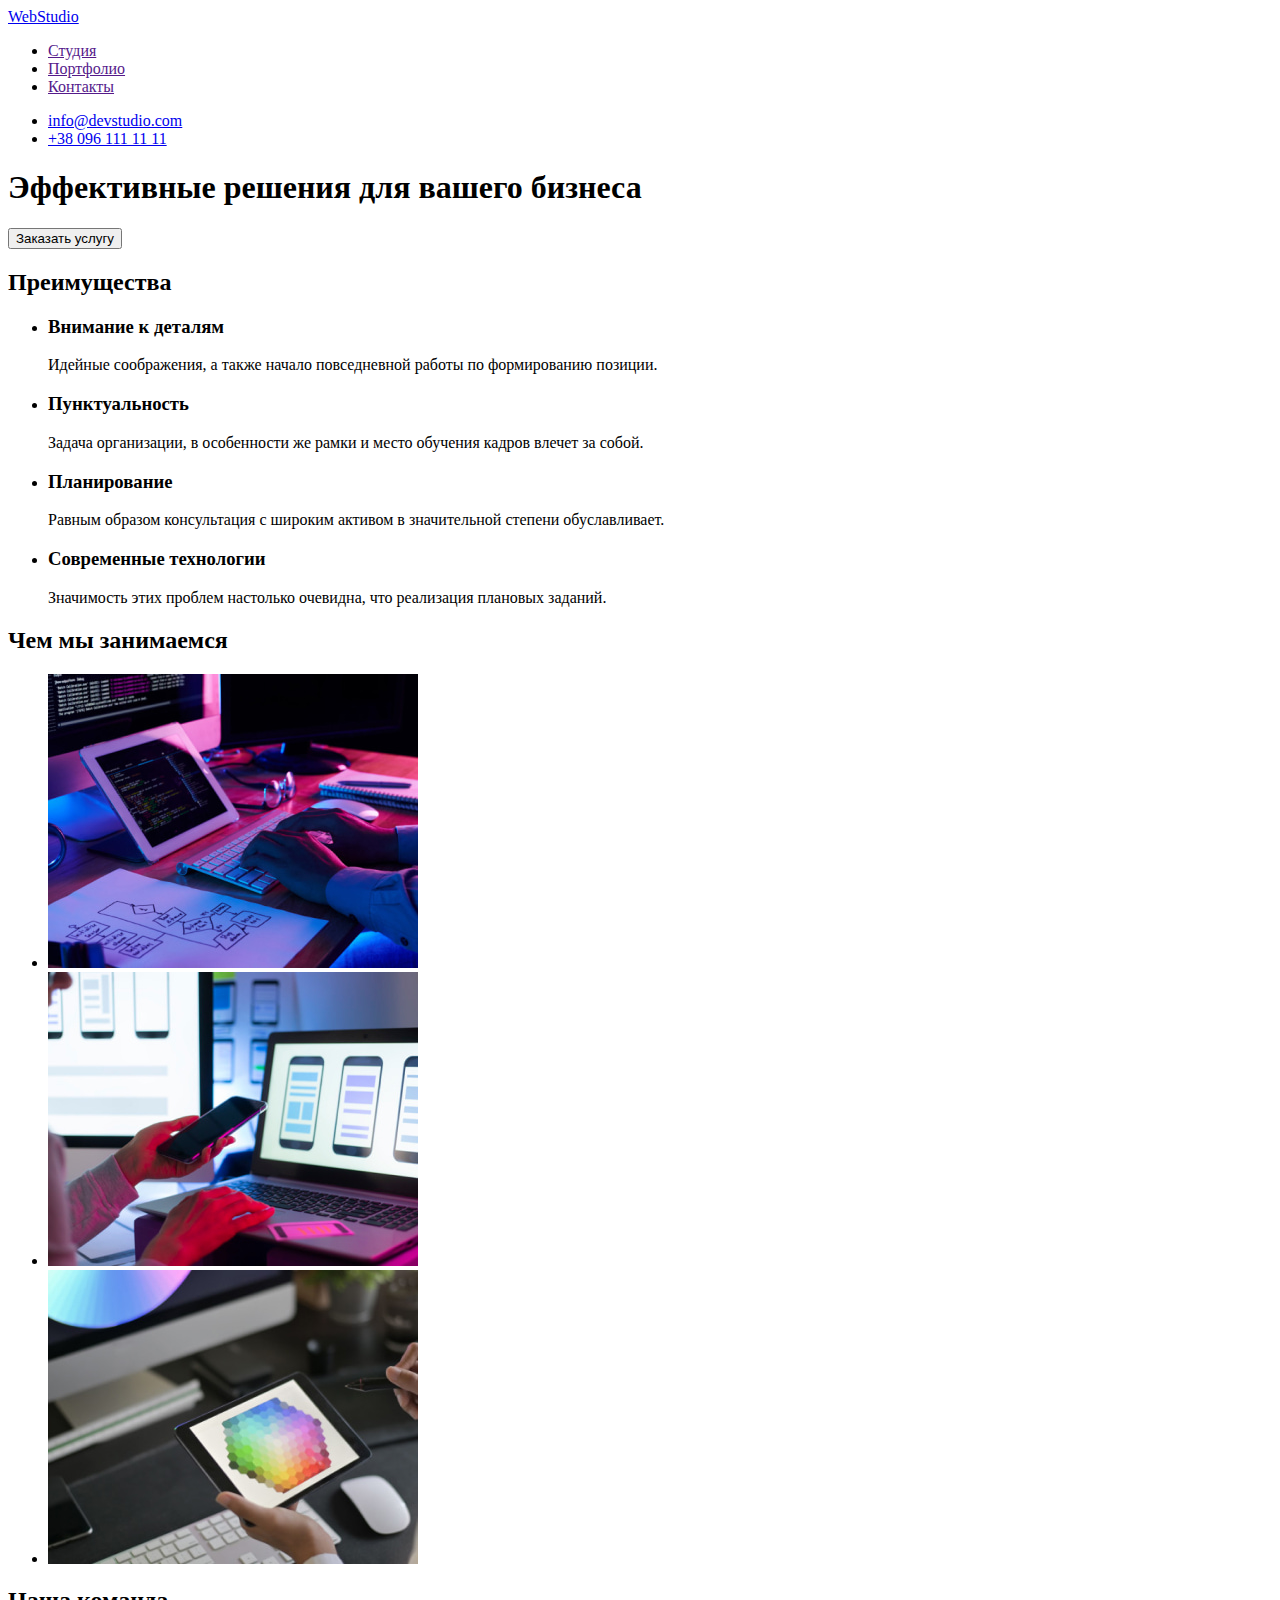
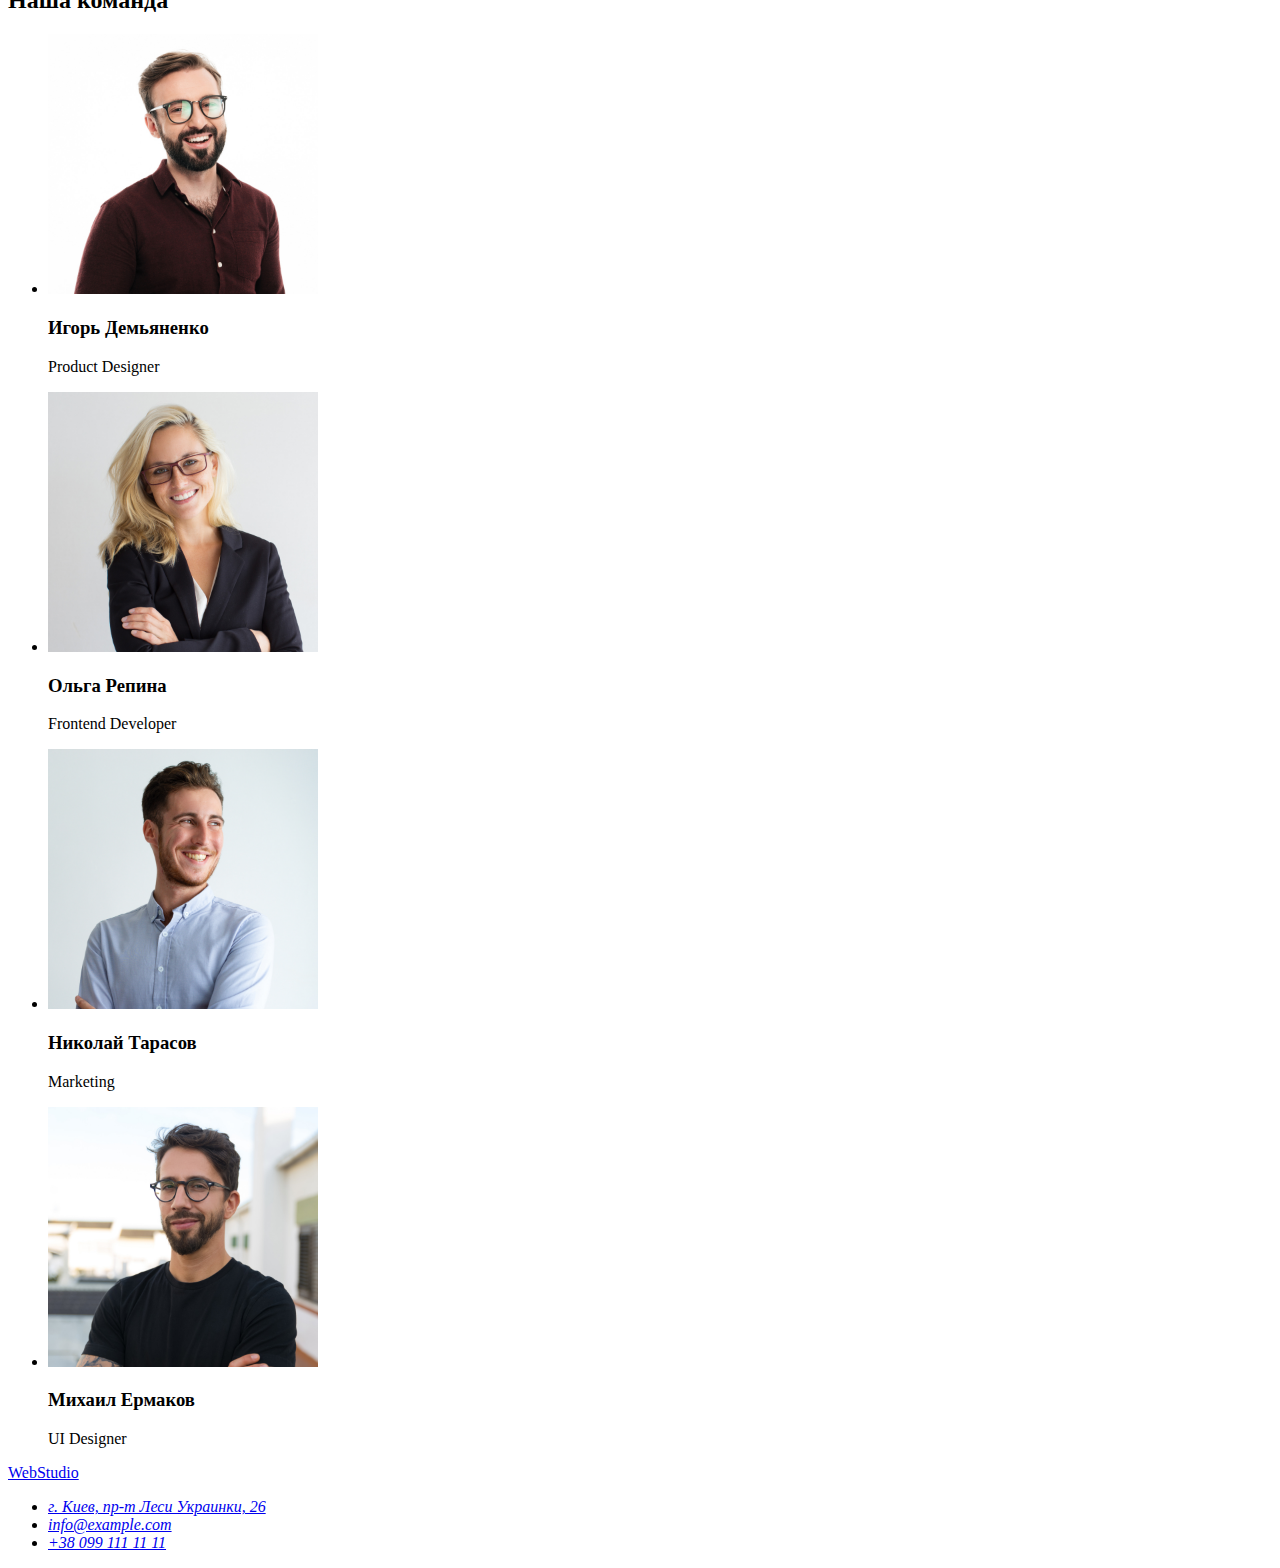
==== index.html @ a703dfe4 "Add empty css file" ====
<!DOCTYPE html>
<html lang="ru">
  <head>
    <meta charset="UTF-8" />
    <meta http-equiv="X-UA-Compatible" content="IE=edge" />
    <meta name="viewport" content="width=device-width, initial-scale=1.0" />
    <title>WebStudio</title>
    <link rel="stylesheet" href="./css/slyles.css" />
  </head>
  <body>
    <!-- Шапка сайта-->
    <header>
      <a lang="en" href="./index.html">WebStudio</a>
      <nav>
        <ul>
          <li><a href="">Студия</a></li>
          <li><a href="">Портфолио</a></li>
          <li><a href="">Контакты</a></li>
        </ul>
      </nav>
      <ul>
        <li>
          <a lang="en" href="mailto:info@devstudio.com">info@devstudio.com</a>
        </li>
        <li><a href="tel:+380961111111">+38 096 111 11 11</a></li>
      </ul>
    </header>

    <!--Основной контент-->
    <main>
      <!--Заголовок-->
      <section>
        <h1>Эффективные решения для вашего бизнеса</h1>
        <button type="button">Заказать услугу</button>
      </section>

      <!--Преимущества-->
      <section>
        <h2>Преимущества</h2>
        <ul>
          <li>
            <h3>Внимание к деталям</h3>
            <p>
              Идейные соображения, а также начало повседневной работы по
              формированию позиции.
            </p>
          </li>
          <li>
            <h3>Пунктуальность</h3>
            <p>
              Задача организации, в особенности же рамки и место обучения кадров
              влечет за собой.
            </p>
          </li>
          <li>
            <h3>Планирование</h3>
            <p>
              Равным образом консультация с широким активом в значительной
              степени обуславливает.
            </p>
          </li>
          <li>
            <h3>Современные технологии</h3>
            <p>
              Значимость этих проблем настолько очевидна, что реализация
              плановых заданий.
            </p>
          </li>
        </ul>
      </section>

      <!--Чем мы занимаемся-->
      <section>
        <h2>Чем мы занимаемся</h2>
        <ul>
          <li>
            <img
              src="./images/what-we-do/what-we-do-1.jpg"
              alt="Работа со структурой сайта/приложения"
              width="370"
              height="294"
            />
          </li>
          <li>
            <img
              src="./images/what-we-do/what-we-do-2.jpg"
              alt="Работа с дизайном сайта/приложения"
              width="370"
              height="294"
            />
          </li>
          <li>
            <img
              src="./images/what-we-do/what-we-do-3.jpg"
              alt="Работа с графикой"
              width="370"
              height="294"
            />
          </li>
        </ul>
      </section>

      <!--Наша команда-->
      <section>
        <h2>Наша команда</h2>
        <ul>
          <li>
            <img
              src="./images/team/1-ihor.jpg"
              alt="Игорь Демьяненко"
              width="270"
              height="260"
            />
            <h3>Игорь Демьяненко</h3>
            <p>Product Designer</p>
          </li>
          <li>
            <img
              src="./images/team/2-olga.jpg"
              alt="Ольга Репина"
              width="270"
              height="260"
            />
            <h3>Ольга Репина</h3>
            <p>Frontend Developer</p>
          </li>
          <li>
            <img
              src="./images/team/3-nikolay.jpg"
              alt="Николай Тарасов"
              width="270"
              height="260"
            />
            <h3>Николай Тарасов</h3>
            <p>Marketing</p>
          </li>
          <li>
            <img
              src="./images/team/4-mihail.jpg"
              alt="Михаил Ермаков"
              width="270"
              height="260"
            />
            <h3>Михаил Ермаков</h3>
            <p>UI Designer</p>
          </li>
        </ul>
      </section>
    </main>

    <!--Нижняя часть сайта-->
    <footer>
      <a lang="en" href="./index.html">WebStudio</a>
      <address>
        <ul>
          <li>
            <a href="https://goo.gl/maps/jKXVgSbBTKe5Grf27" target="_blank"
              >г. Киев, пр-т Леси Украинки, 26</a
            >
          </li>
          <li>
            <a lang="en" href="mailto:info@example.com">info@example.com</a>
          </li>
          <li><a href="tel:+380991111111">+38 099 111 11 11</a></li>
        </ul>
      </address>
    </footer>
  </body>
</html>
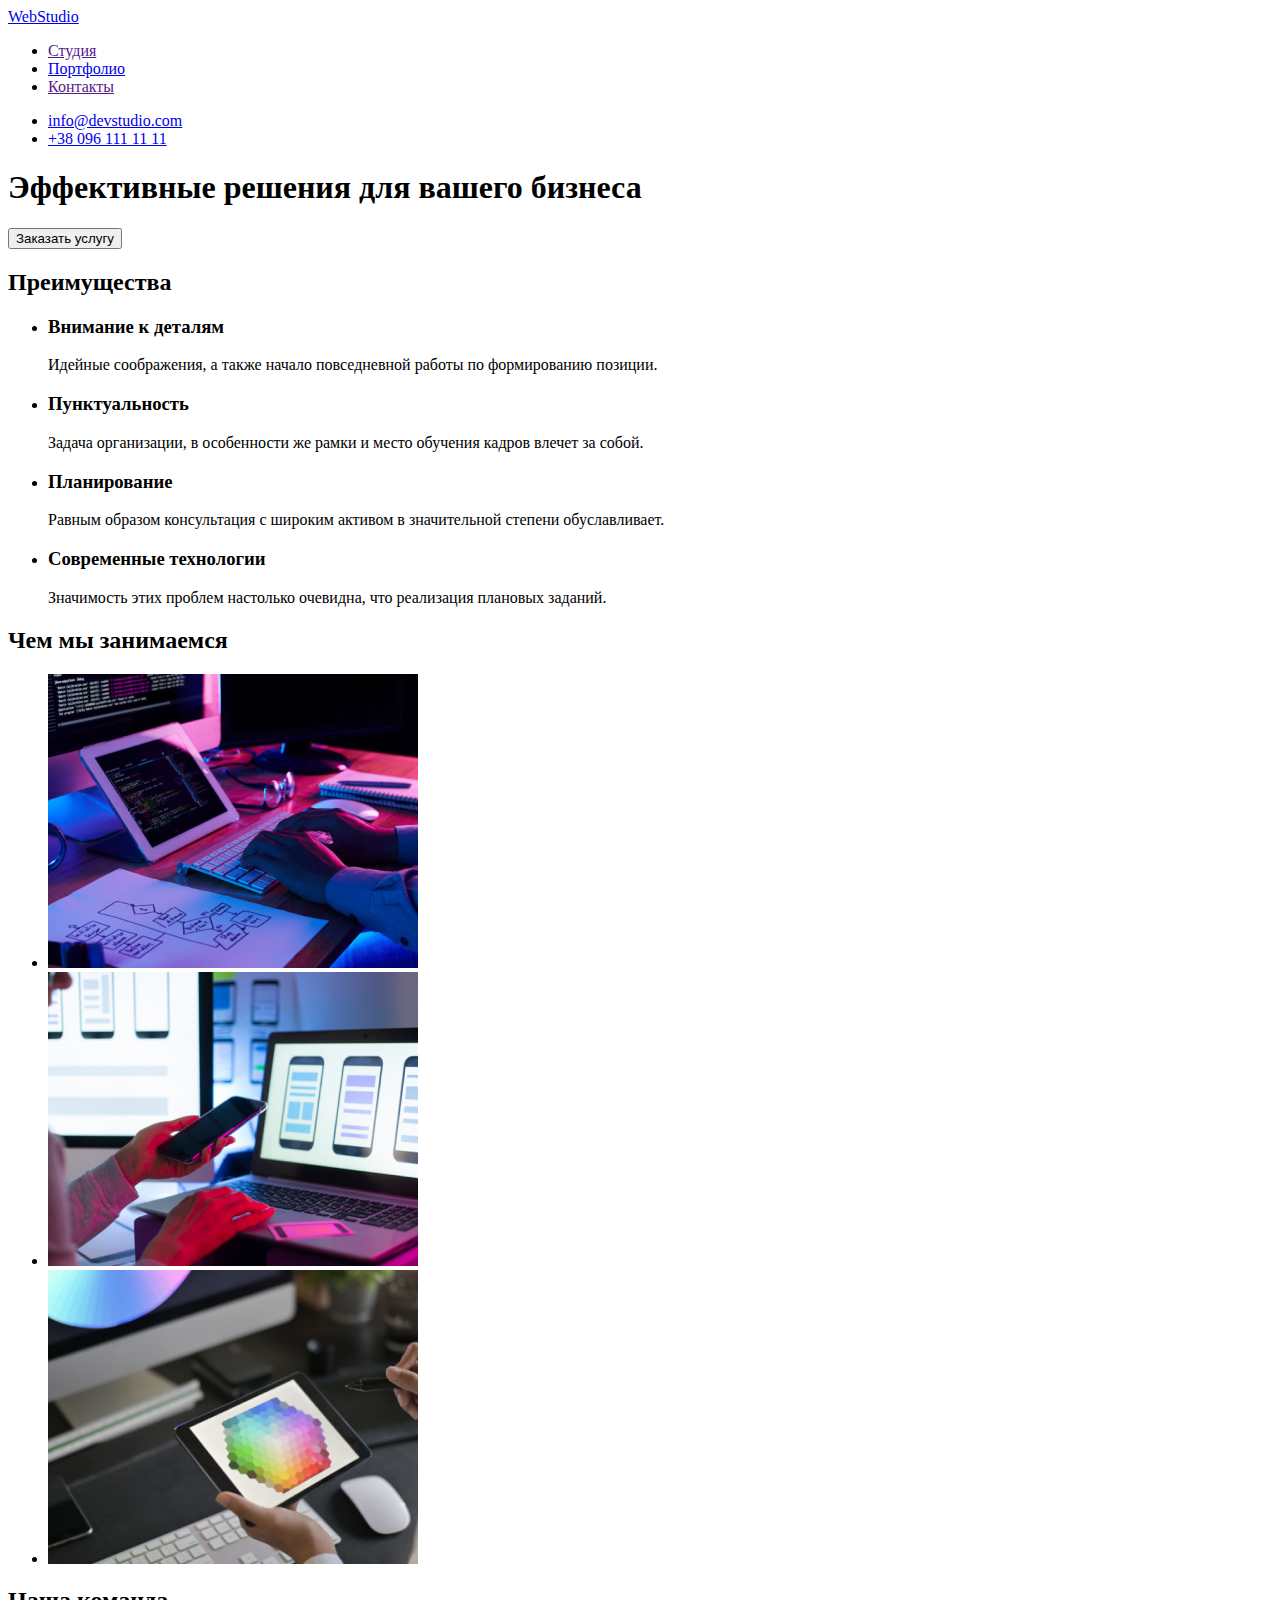
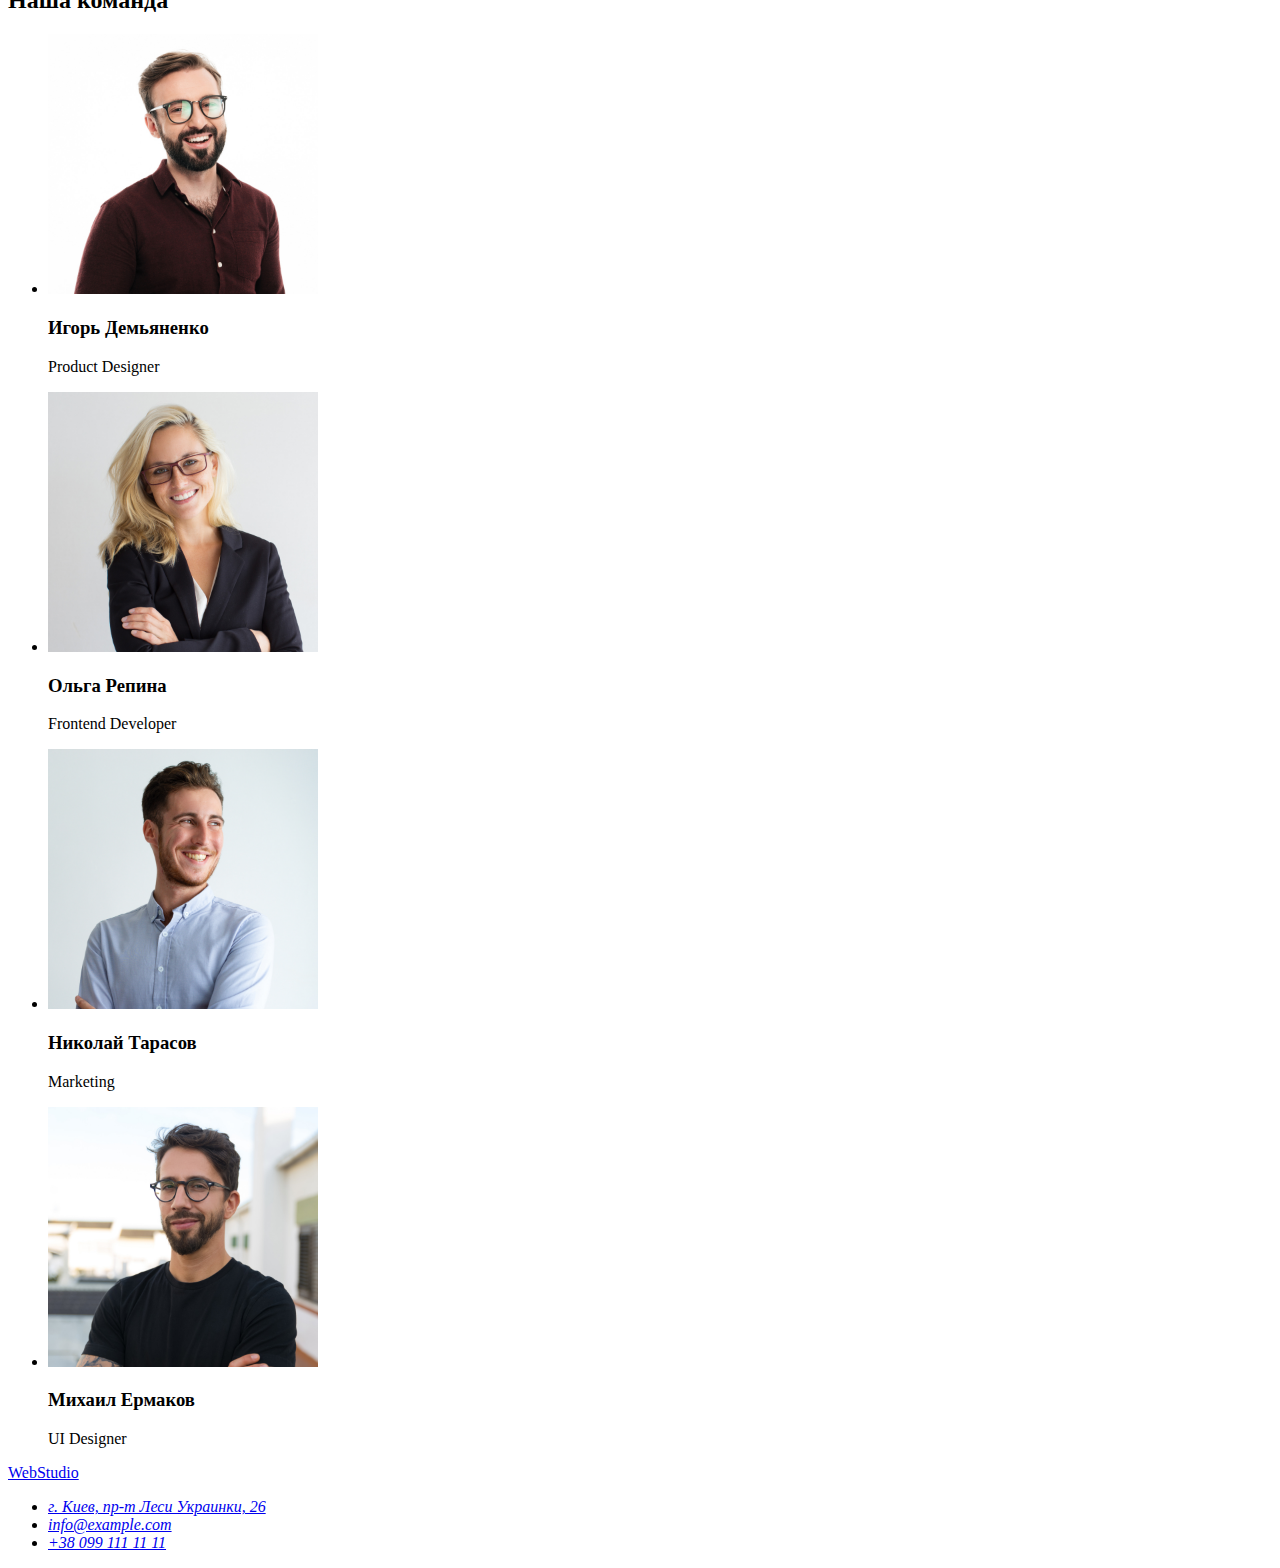
==== commit 15962cdf: "Add content for portfolio" ====
--- a/index.html
+++ b/index.html
@@ -14,7 +14,7 @@
       <nav>
         <ul>
           <li><a href="">Студия</a></li>
-          <li><a href="">Портфолио</a></li>
+          <li><a href="./portfolio.html">Портфолио</a></li>
           <li><a href="">Контакты</a></li>
         </ul>
       </nav>
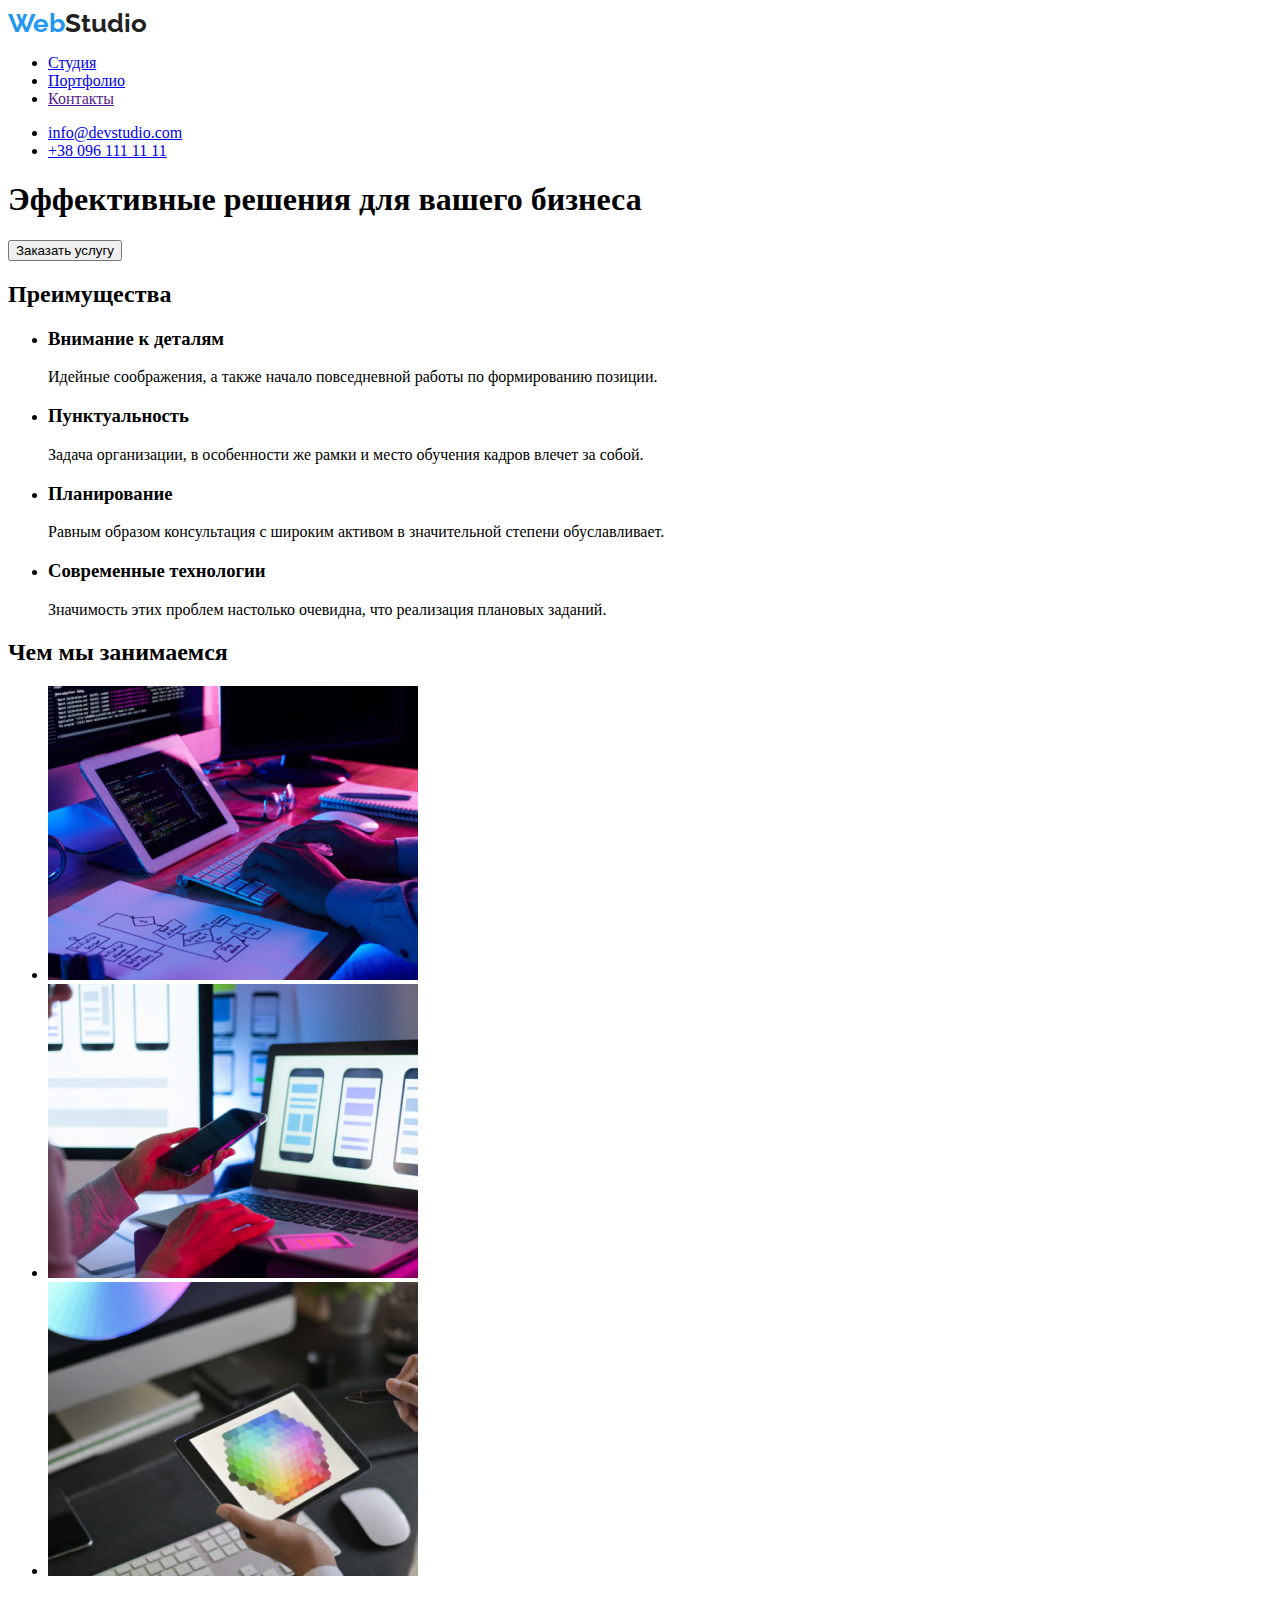
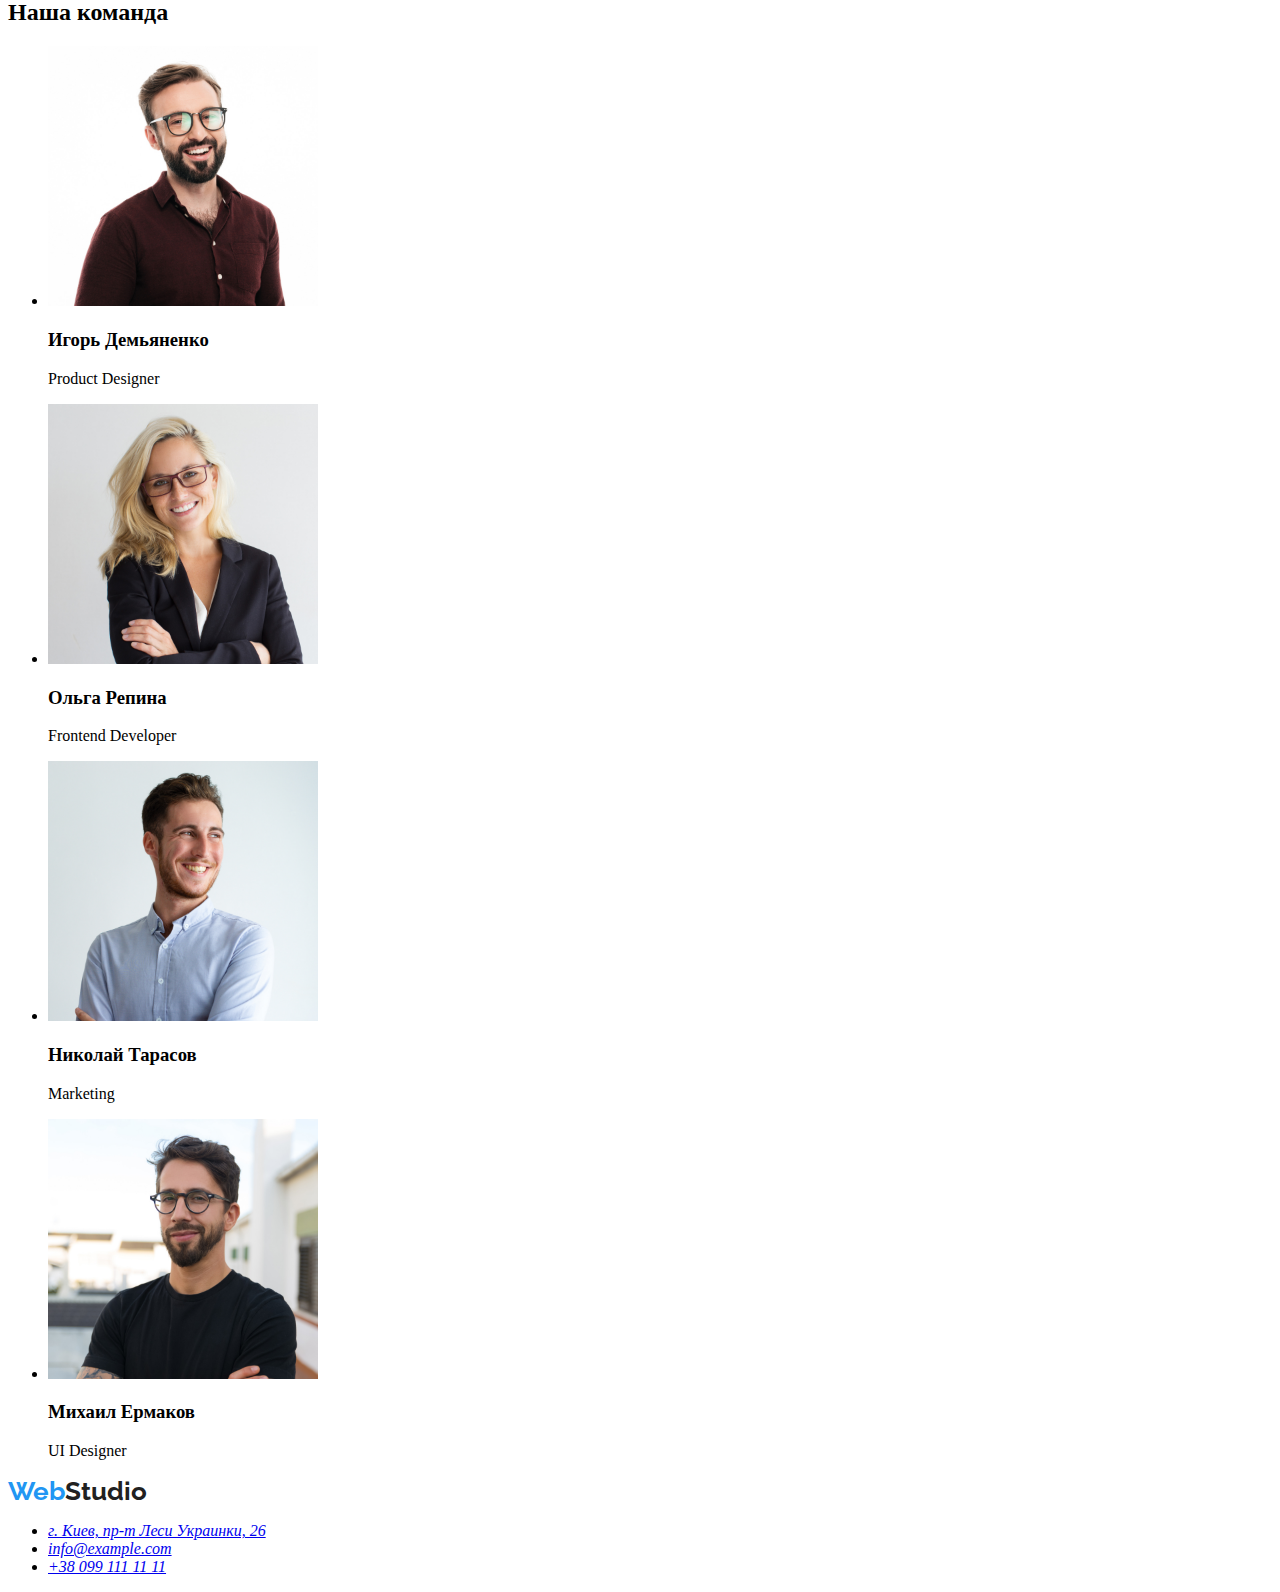
==== commit fe795d26: "Add classes to header and footer" ====
--- a/index.html
+++ b/index.html
@@ -5,33 +5,43 @@
     <meta http-equiv="X-UA-Compatible" content="IE=edge" />
     <meta name="viewport" content="width=device-width, initial-scale=1.0" />
     <title>WebStudio</title>
+    <link
+      href="https://fonts.googleapis.com/css2?family=Raleway:wght@700&family=Roboto:wght@400;500;700;900&display=swap"
+      rel="stylesheet"
+    />
     <link rel="stylesheet" href="./css/slyles.css" />
   </head>
-  <body>
+  <body class="body">
     <!-- Шапка сайта-->
     <header>
-      <a lang="en" href="./index.html">WebStudio</a>
+      <a class="logo" lang="en" href="./index.html"
+        ><span class="accent">Web</span>Studio</a
+      >
       <nav>
-        <ul>
-          <li><a href="">Студия</a></li>
-          <li><a href="./portfolio.html">Портфолио</a></li>
-          <li><a href="">Контакты</a></li>
+        <ul class="site-nav">
+          <li><a class="link-nav" href="./index.html">Студия</a></li>
+          <li><a class="link-nav" href="./portfolio.html">Портфолио</a></li>
+          <li><a class="link-nav" href="">Контакты</a></li>
         </ul>
       </nav>
       <ul>
         <li>
-          <a lang="en" href="mailto:info@devstudio.com">info@devstudio.com</a>
+          <a class="link-mail" lang="en" href="mailto:info@devstudio.com"
+            >info@devstudio.com</a
+          >
         </li>
-        <li><a href="tel:+380961111111">+38 096 111 11 11</a></li>
+        <li>
+          <a class="link-tel" href="tel:+380961111111">+38 096 111 11 11</a>
+        </li>
       </ul>
     </header>
 
     <!--Основной контент-->
     <main>
       <!--Заголовок-->
-      <section>
-        <h1>Эффективные решения для вашего бизнеса</h1>
-        <button type="button">Заказать услугу</button>
+      <section class="section-hero">
+        <h1 class="title-hero">Эффективные решения для вашего бизнеса</h1>
+        <button class="button-hero" type="button">Заказать услугу</button>
       </section>
 
       <!--Преимущества-->
@@ -150,18 +160,27 @@
 
     <!--Нижняя часть сайта-->
     <footer>
-      <a lang="en" href="./index.html">WebStudio</a>
+      <a class="logo" lang="en" href="./index.html"
+        ><span class="accent">Web</span>Studio</a
+      >
       <address>
         <ul>
           <li>
-            <a href="https://goo.gl/maps/jKXVgSbBTKe5Grf27" target="_blank"
+            <a
+              class="link-address"
+              href="https://goo.gl/maps/jKXVgSbBTKe5Grf27"
+              target="_blank"
               >г. Киев, пр-т Леси Украинки, 26</a
             >
           </li>
           <li>
-            <a lang="en" href="mailto:info@example.com">info@example.com</a>
+            <a class="link-mail" lang="en" href="mailto:info@example.com"
+              >info@example.com</a
+            >
           </li>
-          <li><a href="tel:+380991111111">+38 099 111 11 11</a></li>
+          <li>
+            <a class="link-tel" href="tel:+380991111111">+38 099 111 11 11</a>
+          </li>
         </ul>
       </address>
     </footer>
--- a/css/slyles.css
+++ b/css/slyles.css
@@ -0,0 +1,12 @@
+/* Header */
+.logo {
+  text-decoration: none;
+  font-family: Raleway;
+  font-style: normal;
+  font-weight: bold;
+  font-size: 26px;
+  color: #212121;
+}
+.logo .accent {
+  color: #2196f3;
+}
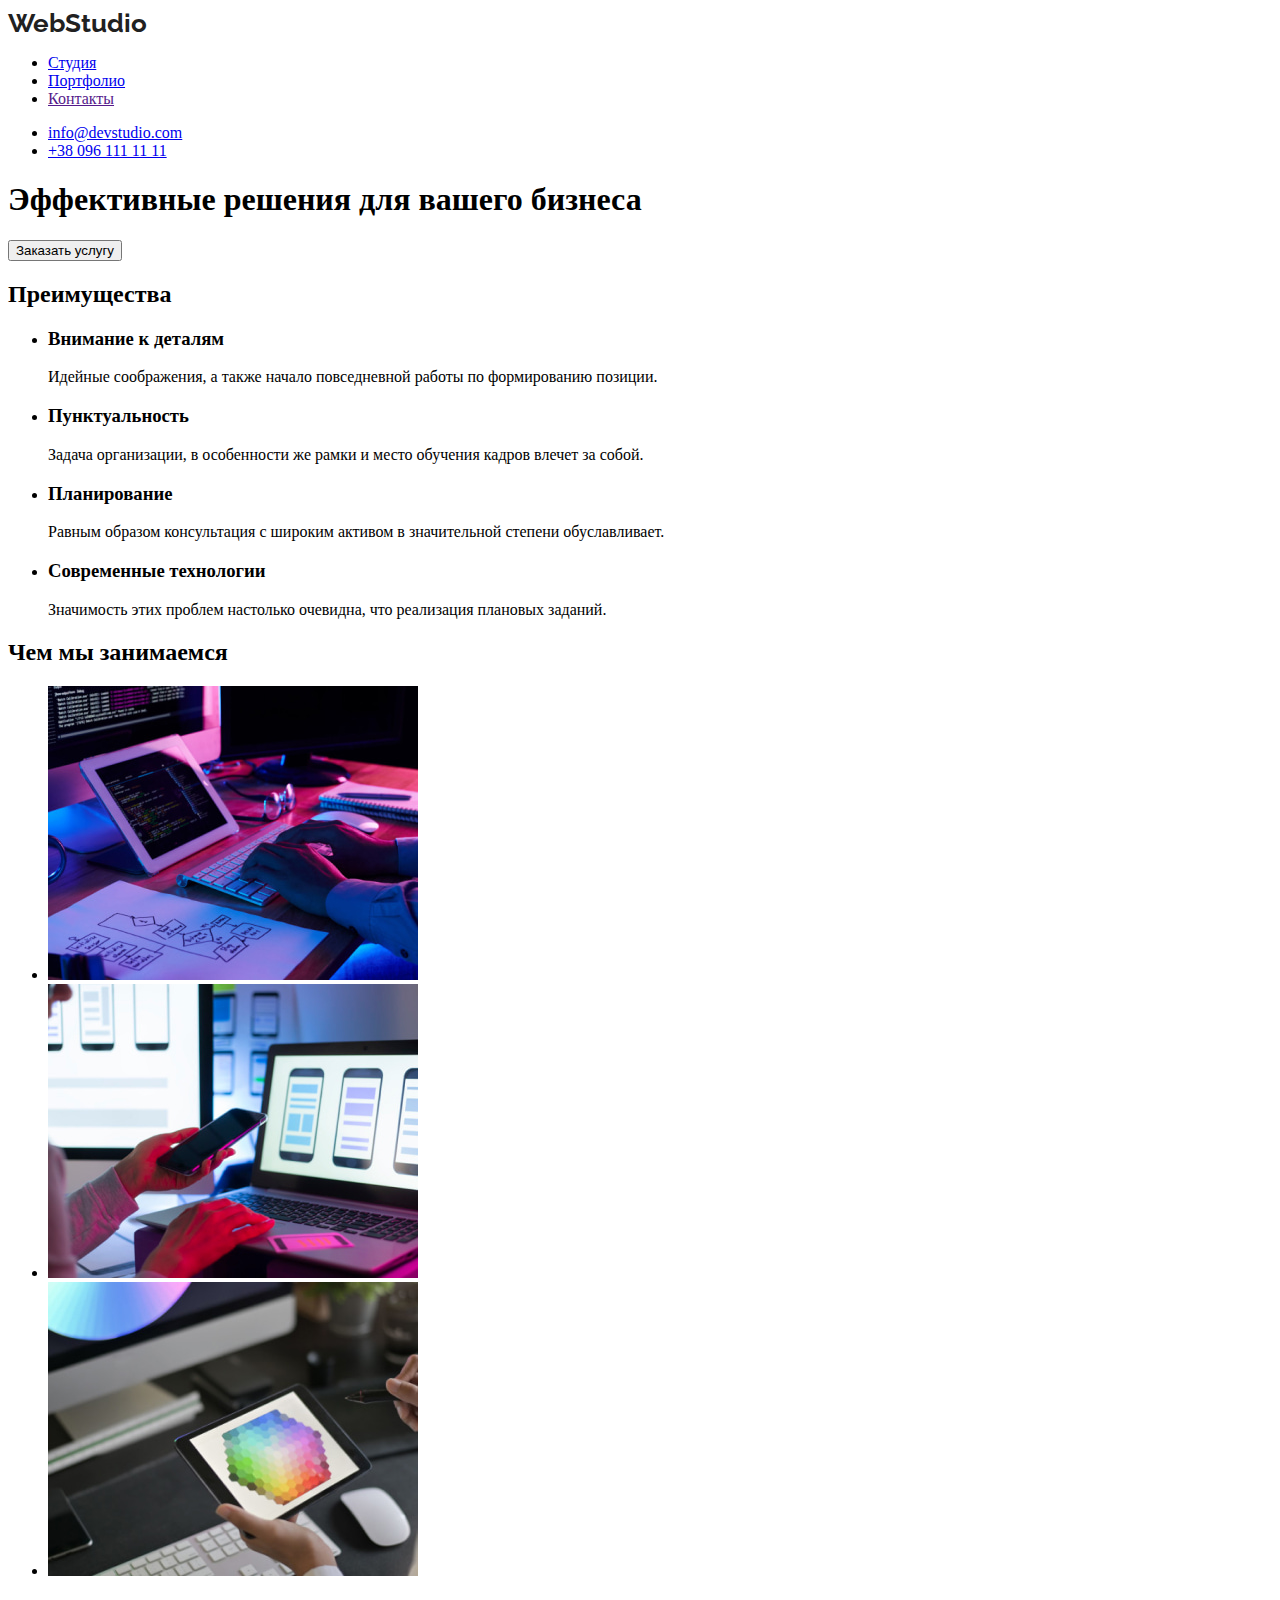
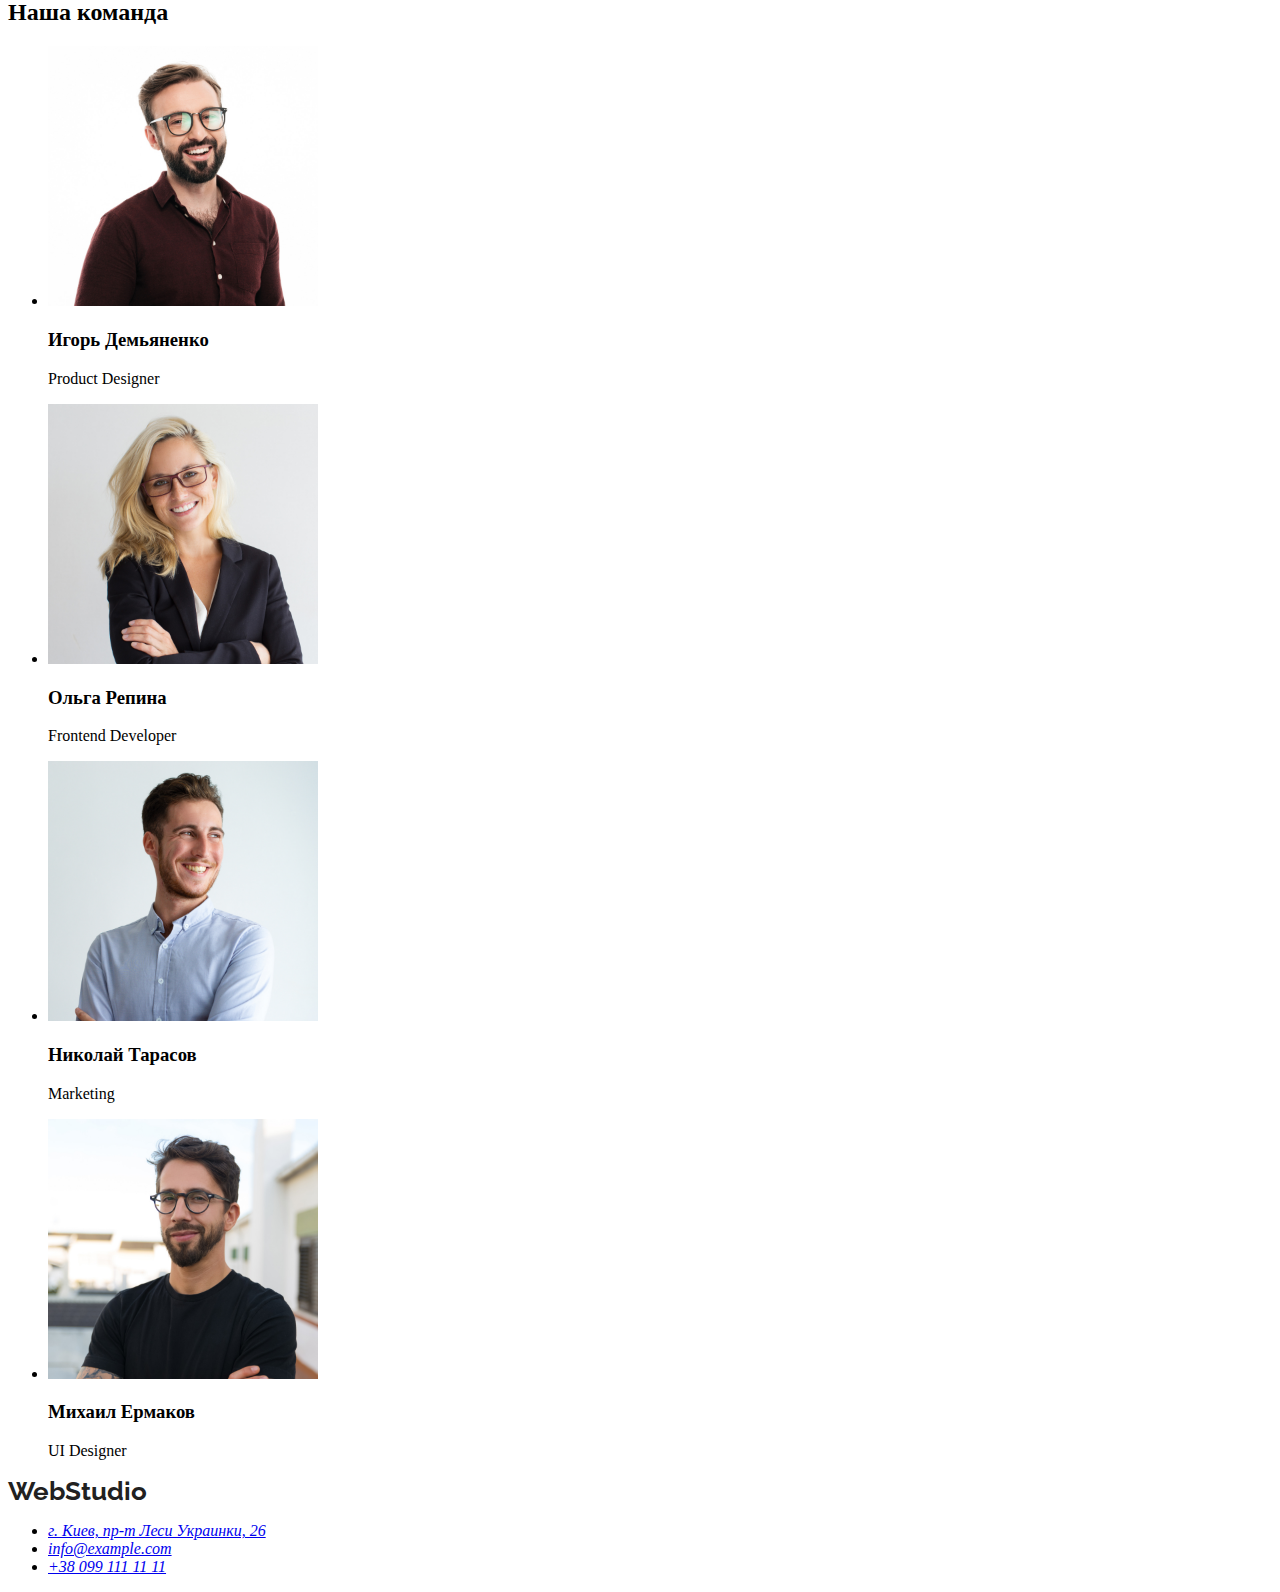
==== commit 223323a4: "Added classes to index.html" ====
--- a/index.html
+++ b/index.html
@@ -5,33 +5,35 @@
     <meta http-equiv="X-UA-Compatible" content="IE=edge" />
     <meta name="viewport" content="width=device-width, initial-scale=1.0" />
     <title>WebStudio</title>
+    <link rel="preconnect" href="https://fonts.googleapis.com" />
+    <link rel="preconnect" href="https://fonts.gstatic.com" crossorigin />
     <link
       href="https://fonts.googleapis.com/css2?family=Raleway:wght@700&family=Roboto:wght@400;500;700;900&display=swap"
       rel="stylesheet"
     />
     <link rel="stylesheet" href="./css/slyles.css" />
   </head>
-  <body class="body">
+  <body>
     <!-- Шапка сайта-->
-    <header>
+    <header class="header">
       <a class="logo" lang="en" href="./index.html"
-        ><span class="accent">Web</span>Studio</a
+        ><span class="logo-accent">Web</span>Studio</a
       >
-      <nav>
-        <ul class="site-nav">
-          <li><a class="link-nav" href="./index.html">Студия</a></li>
-          <li><a class="link-nav" href="./portfolio.html">Портфолио</a></li>
-          <li><a class="link-nav" href="">Контакты</a></li>
+      <nav class="nav">
+        <ul class="nav-list">
+          <li><a class="nav-link" href="./index.html">Студия</a></li>
+          <li><a class="nav-link" href="./portfolio.html">Портфолио</a></li>
+          <li><a class="nav-link" href="">Контакты</a></li>
         </ul>
       </nav>
-      <ul>
+      <ul class="header-list">
         <li>
-          <a class="link-mail" lang="en" href="mailto:info@devstudio.com"
+          <a class="mail-link" lang="en" href="mailto:info@devstudio.com"
             >info@devstudio.com</a
           >
         </li>
         <li>
-          <a class="link-tel" href="tel:+380961111111">+38 096 111 11 11</a>
+          <a class="tel-link" href="tel:+380961111111">+38 096 111 11 11</a>
         </li>
       </ul>
     </header>
@@ -39,39 +41,39 @@
     <!--Основной контент-->
     <main>
       <!--Заголовок-->
-      <section class="section-hero">
+      <section class="hero">
         <h1 class="title-hero">Эффективные решения для вашего бизнеса</h1>
-        <button class="button-hero" type="button">Заказать услугу</button>
+        <button class="btn-hero" type="button">Заказать услугу</button>
       </section>
 
       <!--Преимущества-->
-      <section>
-        <h2>Преимущества</h2>
-        <ul>
-          <li>
-            <h3>Внимание к деталям</h3>
-            <p>
+      <section class="advantage">
+        <h2 class="advantage-title">Преимущества</h2>
+        <ul class="advantage-list">
+          <li class="advantage-item">
+            <h3 class="advantage-item-title">Внимание к деталям</h3>
+            <p class="advantage-text">
               Идейные соображения, а также начало повседневной работы по
               формированию позиции.
             </p>
           </li>
-          <li>
-            <h3>Пунктуальность</h3>
-            <p>
+          <li class="advantage-item">
+            <h3 class="advantage-item-title">Пунктуальность</h3>
+            <p class="advantage-text">
               Задача организации, в особенности же рамки и место обучения кадров
               влечет за собой.
             </p>
           </li>
-          <li>
-            <h3>Планирование</h3>
-            <p>
+          <li class="advantage-item">
+            <h3 class="advantage-item-title">Планирование</h3>
+            <p class="advantage-text">
               Равным образом консультация с широким активом в значительной
               степени обуславливает.
             </p>
           </li>
-          <li>
-            <h3>Современные технологии</h3>
-            <p>
+          <li class="advantage-item">
+            <h3 class="advantage-item-title">Современные технологии</h3>
+            <p class="advantage-text">
               Значимость этих проблем настолько очевидна, что реализация
               плановых заданий.
             </p>
@@ -80,27 +82,30 @@
       </section>
 
       <!--Чем мы занимаемся-->
-      <section>
-        <h2>Чем мы занимаемся</h2>
-        <ul>
-          <li>
+      <section class="activity">
+        <h2 class="activity-title">Чем мы занимаемся</h2>
+        <ul class="activity-list">
+          <li class="activity-item">
             <img
+              class="activity-img"
               src="./images/what-we-do/what-we-do-1.jpg"
               alt="Работа со структурой сайта/приложения"
               width="370"
               height="294"
             />
           </li>
-          <li>
+          <li class="activity-item">
             <img
+              class="activity-img"
               src="./images/what-we-do/what-we-do-2.jpg"
               alt="Работа с дизайном сайта/приложения"
               width="370"
               height="294"
             />
           </li>
-          <li>
+          <li class="activity-item">
             <img
+              class="activity-img"
               src="./images/what-we-do/what-we-do-3.jpg"
               alt="Работа с графикой"
               width="370"
@@ -111,75 +116,81 @@
       </section>
 
       <!--Наша команда-->
-      <section>
-        <h2>Наша команда</h2>
-        <ul>
-          <li>
+      <section class="team">
+        <h2 class="team-title">Наша команда</h2>
+        <ul class="team-list">
+          <li class="team-item">
             <img
+              class="team-img"
               src="./images/team/1-ihor.jpg"
               alt="Игорь Демьяненко"
               width="270"
               height="260"
             />
-            <h3>Игорь Демьяненко</h3>
-            <p>Product Designer</p>
+            <h3 class="team-member-name">Игорь Демьяненко</h3>
+            <p class="team-text">Product Designer</p>
           </li>
-          <li>
+          <li class="team-item">
             <img
+              class="team-img"
               src="./images/team/2-olga.jpg"
               alt="Ольга Репина"
               width="270"
               height="260"
             />
-            <h3>Ольга Репина</h3>
-            <p>Frontend Developer</p>
+            <h3 class="team-member-name">Ольга Репина</h3>
+            <p class="team-text">Frontend Developer</p>
           </li>
-          <li>
+          <li class="team-item">
             <img
+              class="team-img"
               src="./images/team/3-nikolay.jpg"
               alt="Николай Тарасов"
               width="270"
               height="260"
             />
-            <h3>Николай Тарасов</h3>
-            <p>Marketing</p>
+            <h3 class="team-member-name">Николай Тарасов</h3>
+            <p class="team-text">Marketing</p>
           </li>
-          <li>
+          <li class="team-item">
             <img
+              class="team-img"
               src="./images/team/4-mihail.jpg"
               alt="Михаил Ермаков"
               width="270"
               height="260"
             />
-            <h3>Михаил Ермаков</h3>
-            <p>UI Designer</p>
+            <h3 class="team-member-name">Михаил Ермаков</h3>
+            <p class="team-text">UI Designer</p>
           </li>
         </ul>
       </section>
     </main>
 
     <!--Нижняя часть сайта-->
-    <footer>
+    <footer class="footer">
       <a class="logo" lang="en" href="./index.html"
-        ><span class="accent">Web</span>Studio</a
+        ><span class="logo-accent">Web</span>Studio</a
       >
-      <address>
-        <ul>
-          <li>
+      <address class="footer-address">
+        <ul class="footer-list">
+          <li class="footer-item">
             <a
-              class="link-address"
+              class="footer-address-link"
               href="https://goo.gl/maps/jKXVgSbBTKe5Grf27"
               target="_blank"
               >г. Киев, пр-т Леси Украинки, 26</a
             >
           </li>
-          <li>
-            <a class="link-mail" lang="en" href="mailto:info@example.com"
+          <li class="footer-item">
+            <a class="footer-mail-link" lang="en" href="mailto:info@example.com"
               >info@example.com</a
             >
           </li>
-          <li>
-            <a class="link-tel" href="tel:+380991111111">+38 099 111 11 11</a>
+          <li class="footer-item">
+            <a class="footer-tel-link" href="tel:+380991111111"
+              >+38 099 111 11 11</a
+            >
           </li>
         </ul>
       </address>
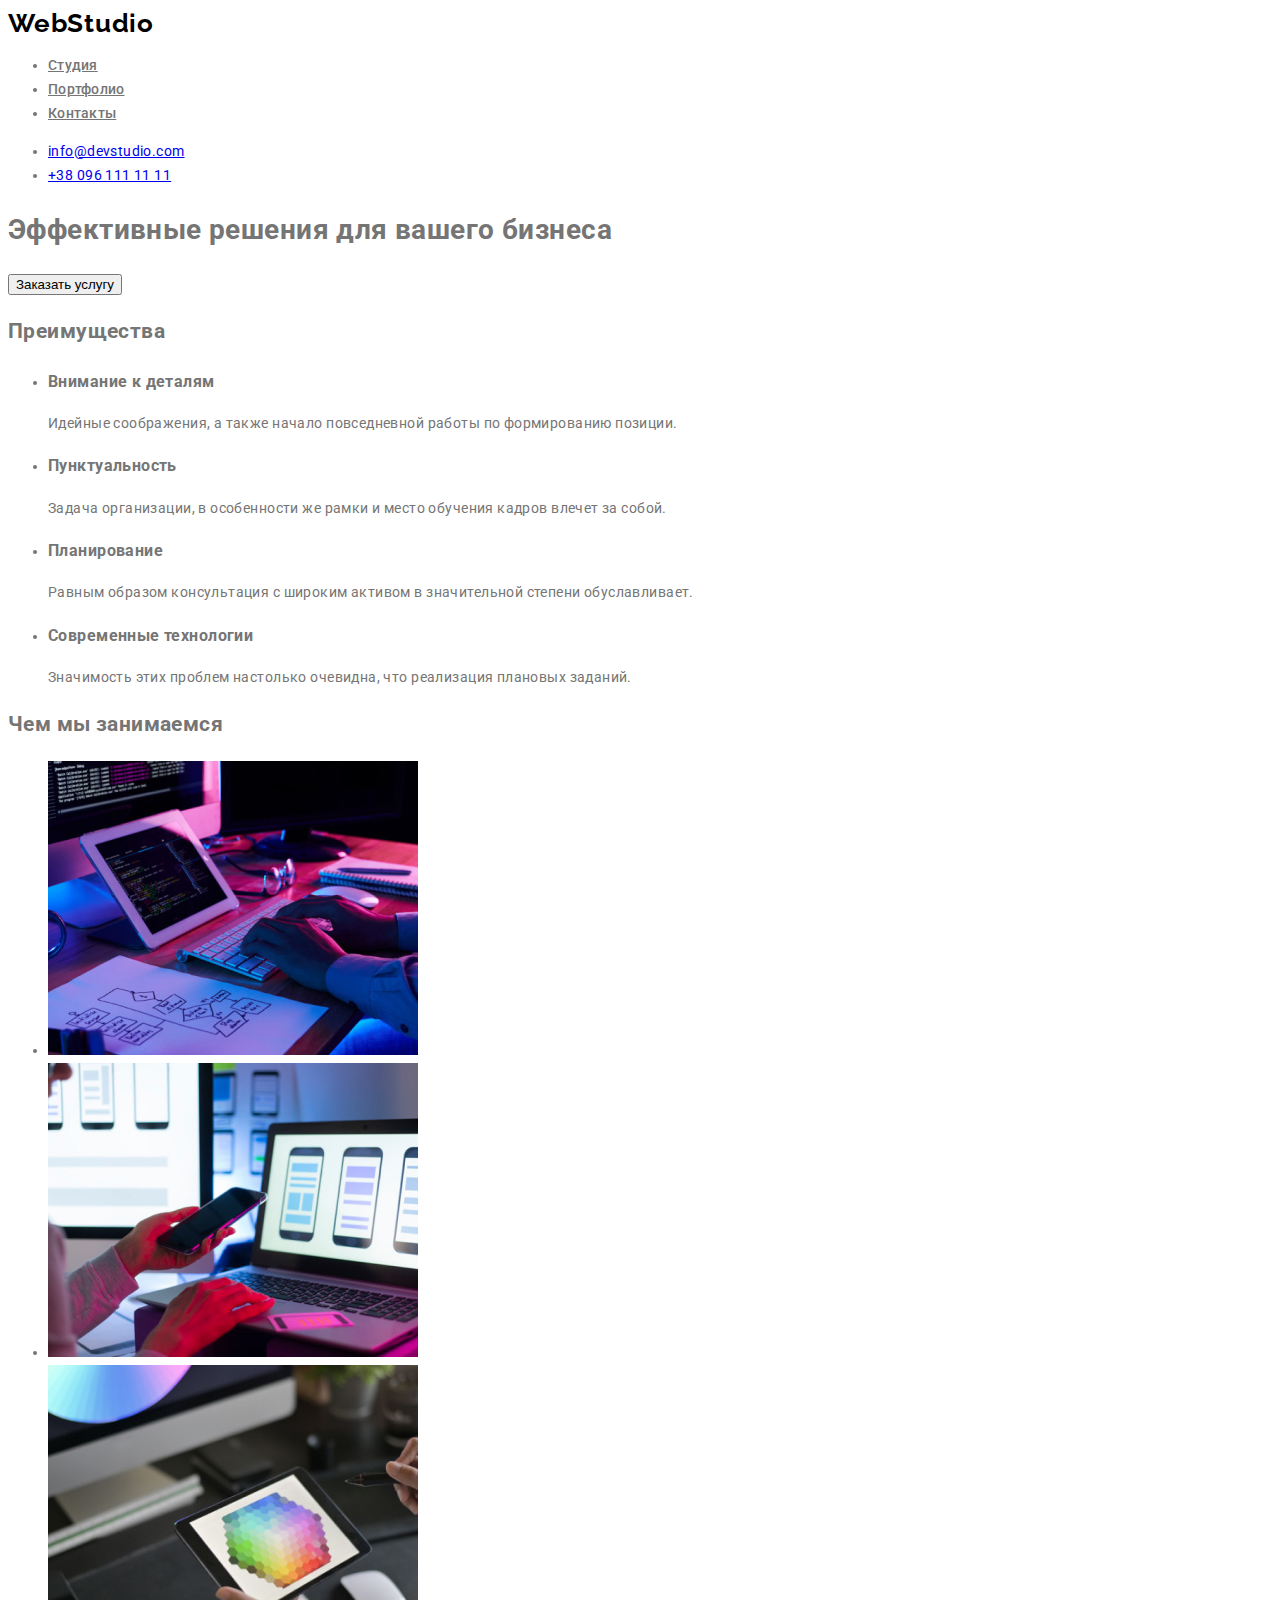
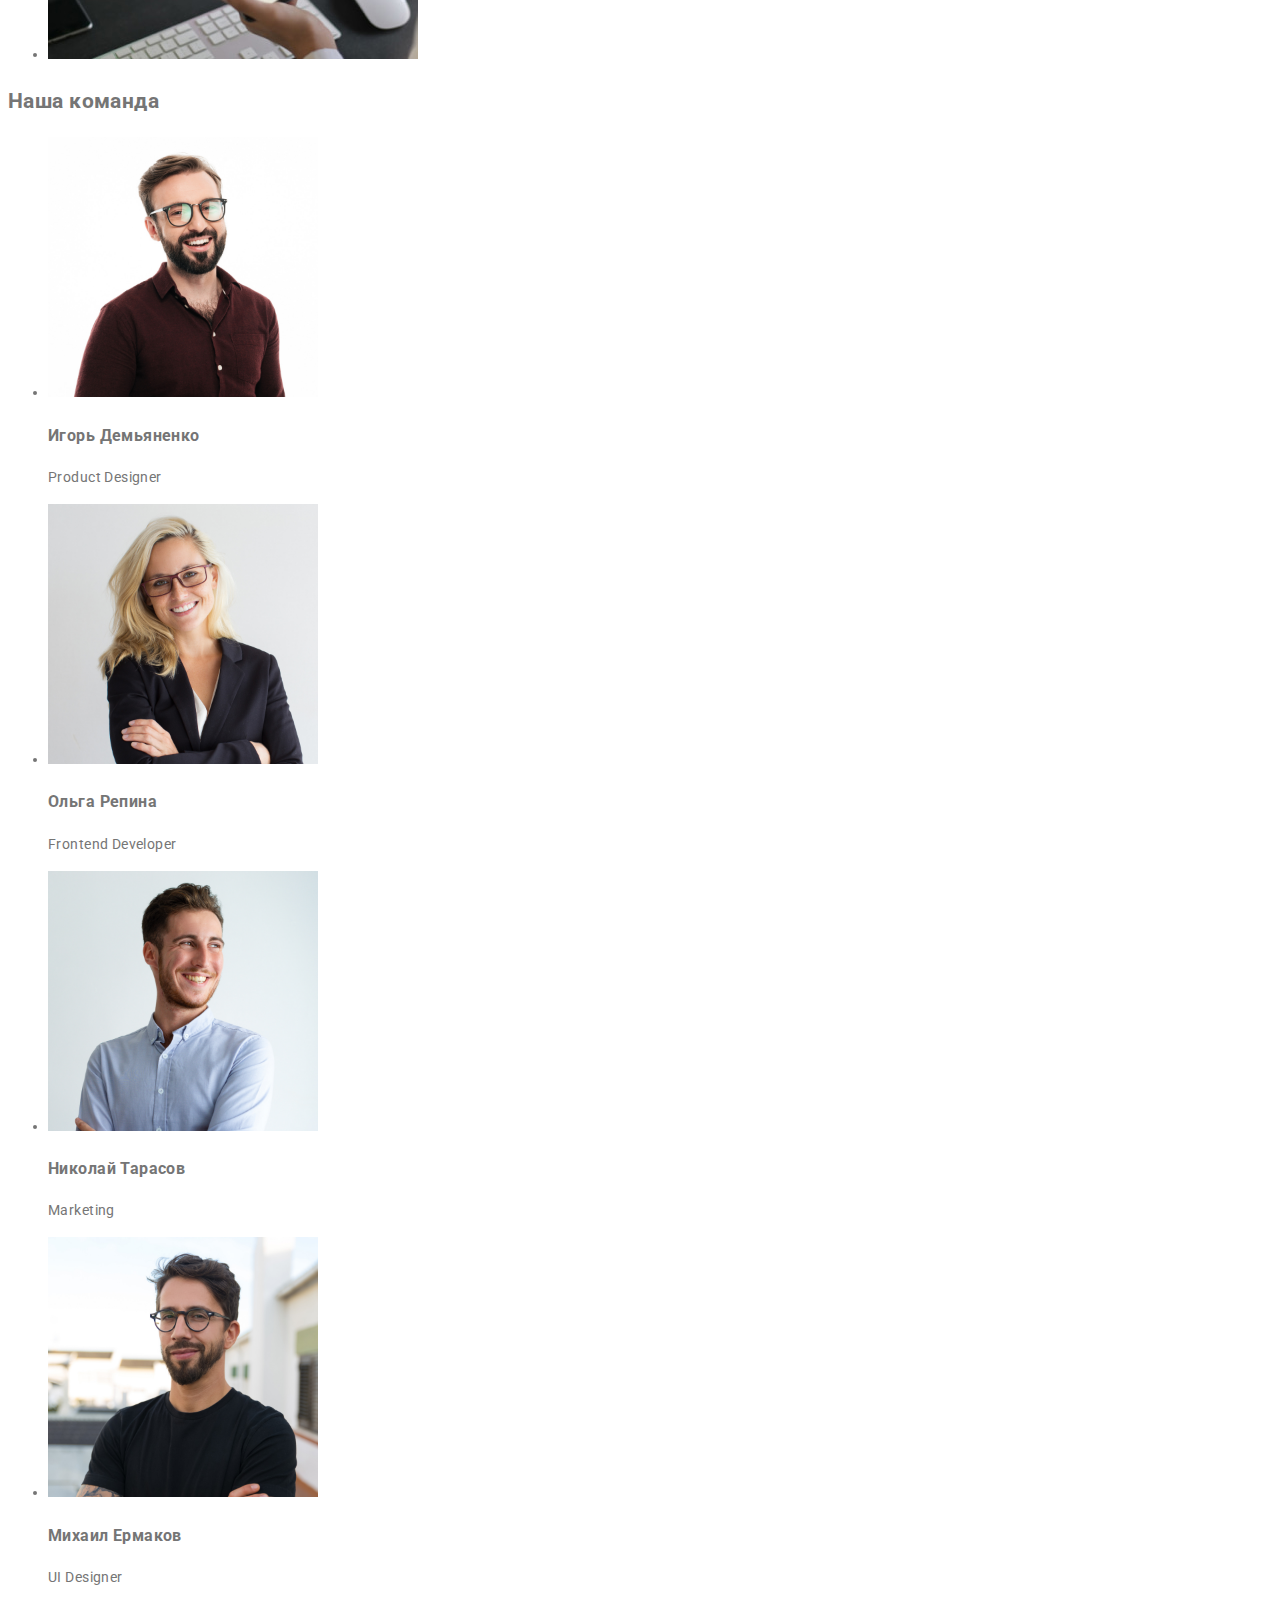
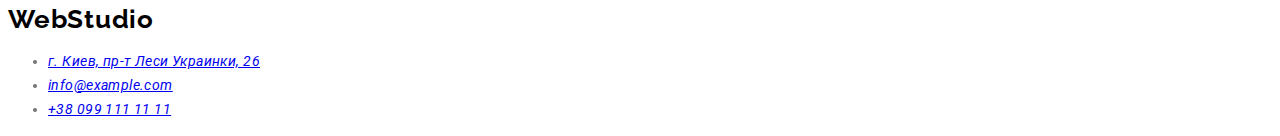
==== commit 22fbf712: "Правки" ====
--- a/index.html
+++ b/index.html
@@ -11,7 +11,7 @@
       href="https://fonts.googleapis.com/css2?family=Raleway:wght@700&family=Roboto:wght@400;500;700;900&display=swap"
       rel="stylesheet"
     />
-    <link rel="stylesheet" href="./css/slyles.css" />
+    <link rel="stylesheet" href="./css/styles.css" />
   </head>
   <body>
     <!-- Шапка сайта-->
--- a/css/styles.css
+++ b/css/styles.css
@@ -0,0 +1,53 @@
+/* Font-family: 'Roboto', 'Raleway', sans-serif. */
+
+/* Colors
+#2196F3 - Accent color (Blue);
+#FFFFFF - White color;
+#212121 - Black color;
+#757575 - Main text (Light grey);
+#E5E5E5 - Main Backgroung (White);
+#2F303A - Secondary Background (Dark grey).
+*/
+.root {
+  /* Text colors */
+  --main-text-color: #757575;
+  --title-color: #212121;
+  --accent-color: #2196f3;
+  /* Background colors */
+  --main-bg-color: #e5e5e5;
+  --secondary-bg-color: #2f303a;
+}
+
+body {
+  font-family: Roboto;
+  font-size: 14px;
+  line-height: 1.71;
+  letter-spacing: 0.03em;
+
+  color: #757575;
+}
+
+.logo {
+  font-family: Raleway;
+  font-weight: 700;
+  font-size: 26px;
+  line-height: 1.19;
+  letter-spacing: 0.03em;
+  text-decoration: none;
+
+  color: #000000;
+}
+
+.logo-accent {
+  color: var(--accent-color);
+}
+
+.nav-link {
+  font-family: Roboto;
+  font-weight: 500;
+  font-size: 14px;
+  line-height: 1.14;
+  letter-spacing: 0.02em;
+
+  color: var(--title-color);
+}
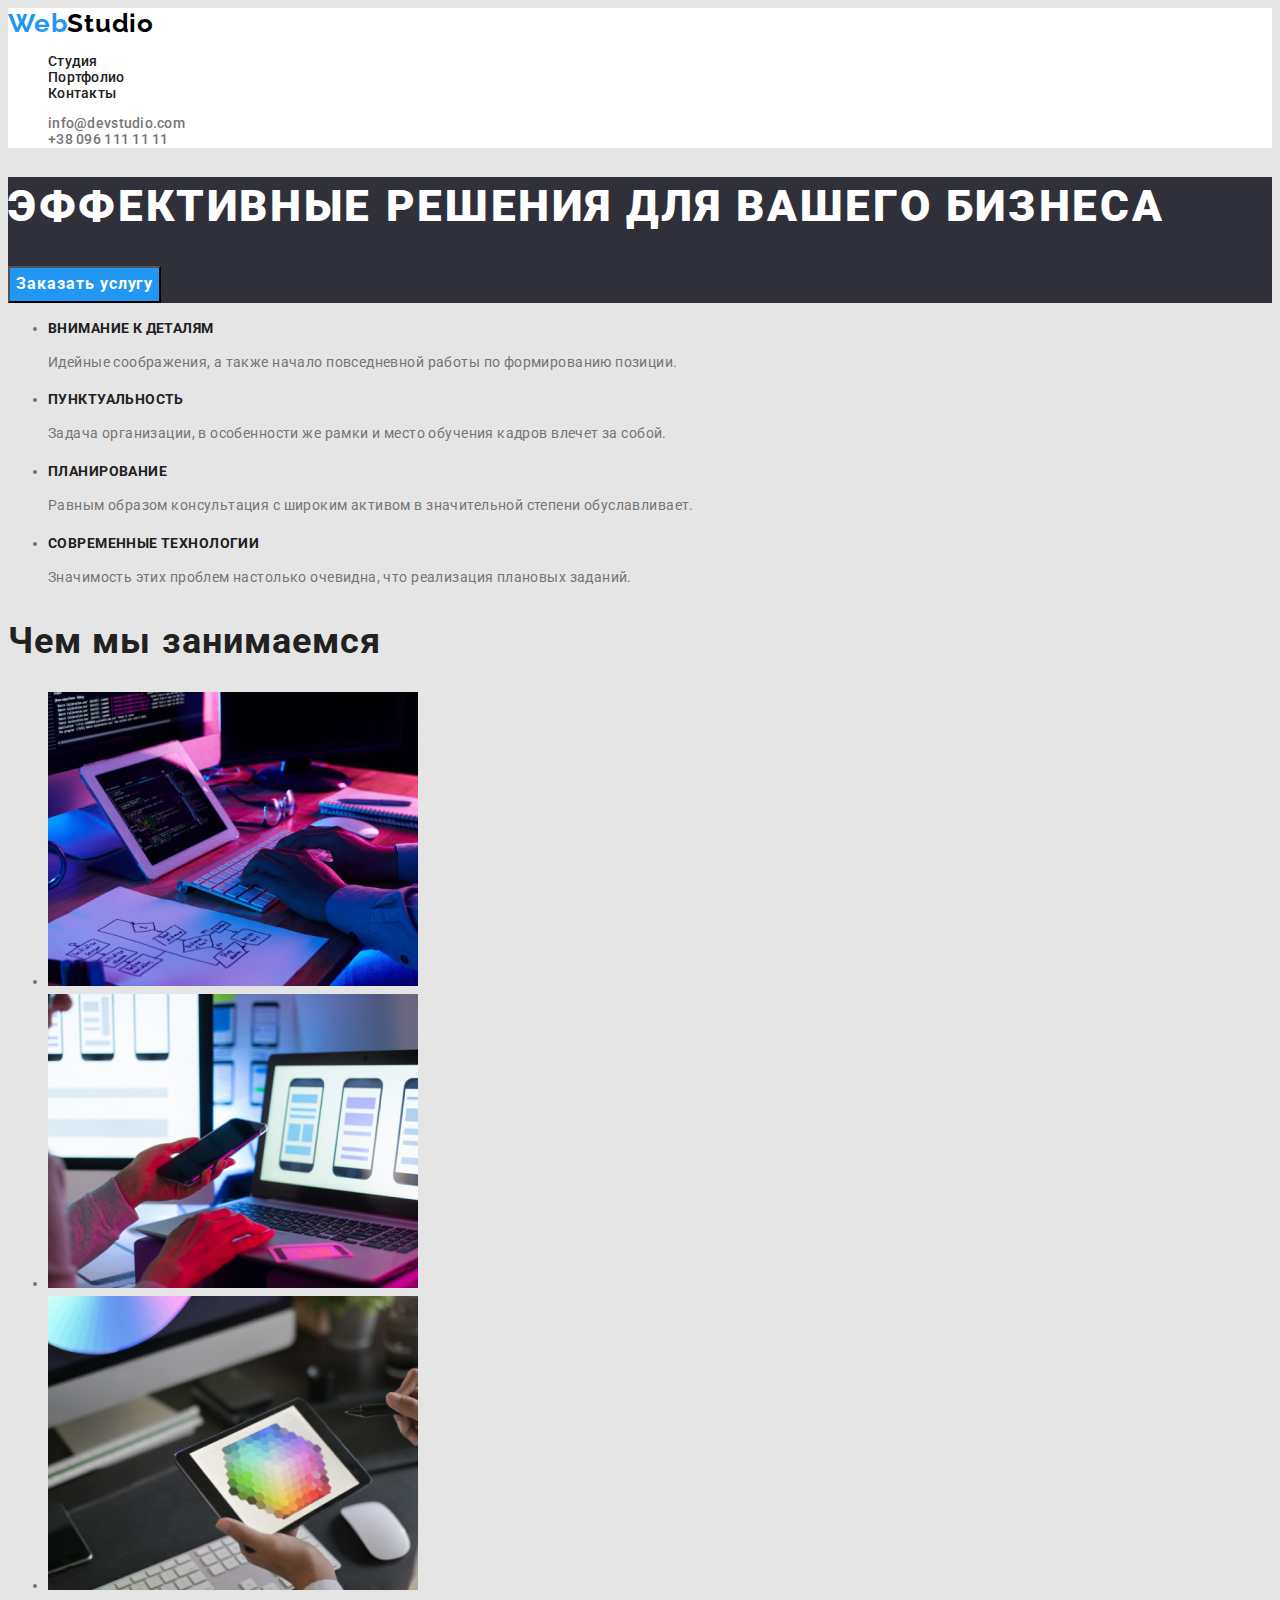
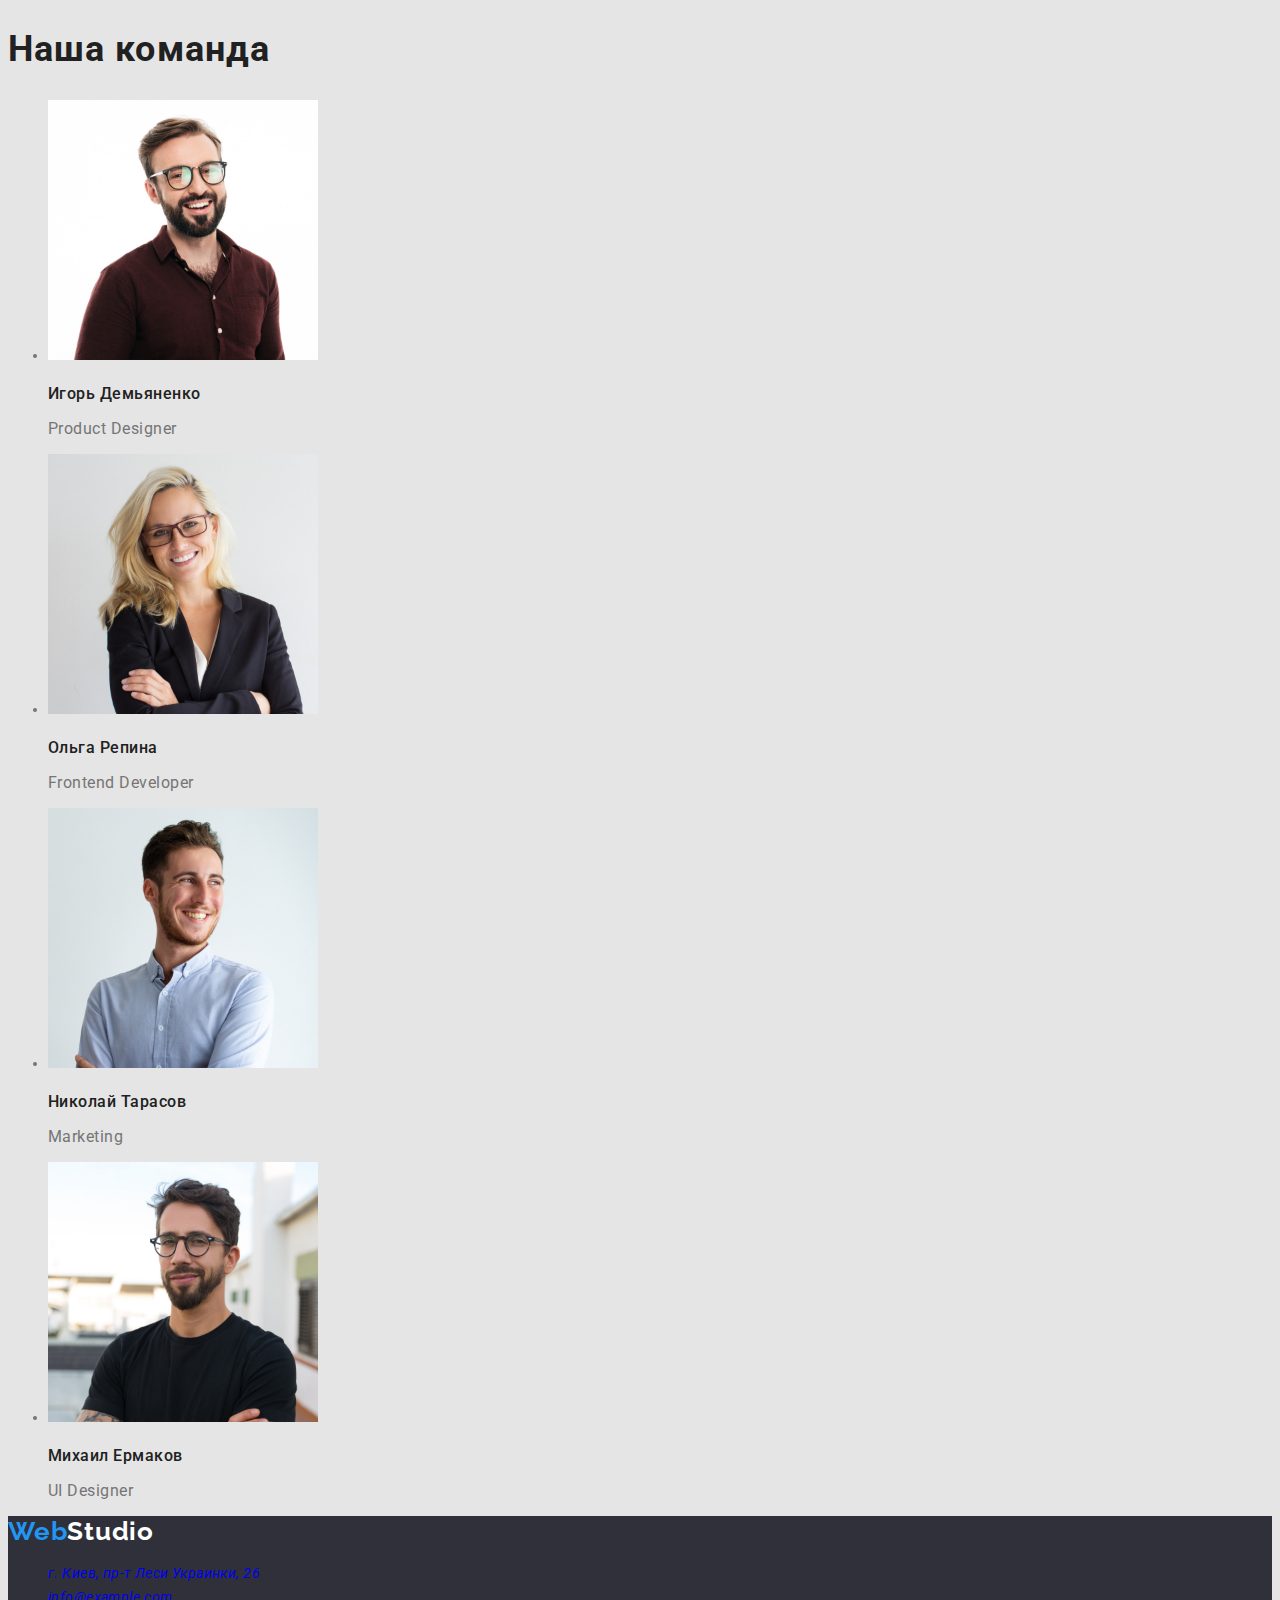
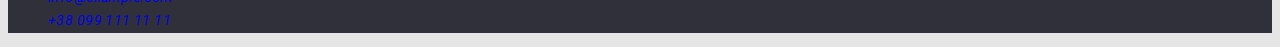
==== commit e56df400: "changes to styles" ====
--- a/index.html
+++ b/index.html
@@ -169,8 +169,8 @@
 
     <!--Нижняя часть сайта-->
     <footer class="footer">
-      <a class="logo" lang="en" href="./index.html"
-        ><span class="logo-accent">Web</span>Studio</a
+      <a class="footer-logo" lang="en" href="./index.html"
+        ><span class="footer-logo-accent">Web</span>Studio</a
       >
       <address class="footer-address">
         <ul class="footer-list">
--- a/css/styles.css
+++ b/css/styles.css
@@ -8,46 +8,211 @@
 #E5E5E5 - Main Backgroung (White);
 #2F303A - Secondary Background (Dark grey).
 */
-.root {
+:root {
+  /* Fonts */
+  --main-font: "Roboto", sans-serif;
+  --secondary-font: "Raleway", sans-serif;
   /* Text colors */
   --main-text-color: #757575;
   --title-color: #212121;
   --accent-color: #2196f3;
+  --white: #ffffff;
+  --black: #000000;
   /* Background colors */
   --main-bg-color: #e5e5e5;
   --secondary-bg-color: #2f303a;
 }
 
 body {
-  font-family: Roboto;
+  font-family: var(--main-font);
   font-size: 14px;
   line-height: 1.71;
   letter-spacing: 0.03em;
-
-  color: #757575;
-}
-
+  color: var(--main-text-color);
+  background-color: var(--main-bg-color);
+}
+
+/* Header */
+
+.header {
+  background-color: var(--white);
+}
 .logo {
-  font-family: Raleway;
+  font-family: var(--secondary-font);
   font-weight: 700;
   font-size: 26px;
   line-height: 1.19;
   letter-spacing: 0.03em;
   text-decoration: none;
-
-  color: #000000;
-}
-
+  color: var(--black);
+}
 .logo-accent {
   color: var(--accent-color);
 }
 
-.nav-link {
-  font-family: Roboto;
+.nav-list {
+  font-family: var(--main-font);
   font-weight: 500;
   font-size: 14px;
   line-height: 1.14;
   letter-spacing: 0.02em;
-
-  color: var(--title-color);
-}
+  list-style: none;
+}
+.nav-link {
+  text-decoration: none;
+  color: var(--title-color);
+}
+.nav-link:hover,
+.nav-link:focus {
+  color: var(--accent-color);
+}
+
+.header-list {
+  font-family: var(--main-font);
+  font-weight: 500;
+  font-size: 14px;
+  line-height: 1.14;
+  letter-spacing: 0.02em;
+  list-style: none;
+}
+.mail-link,
+.tel-link {
+  text-decoration: none;
+  color: var(--main-text-color);
+}
+.mail-link:hover,
+.tel-link:hover,
+.mail-link:focus,
+.tel-link:focus {
+  color: var(--accent-color);
+}
+
+/* Main */
+
+/* Hero */
+.hero {
+  background-color: var(--secondary-bg-color);
+}
+.title-hero {
+  font-family: var(--main-font);
+  font-weight: 900;
+  font-size: 44px;
+  line-height: 1.36;
+  letter-spacing: 0.06em;
+  text-transform: uppercase;
+  color: var(--white);
+}
+.btn-hero {
+  font-family: var(--main-font);
+  font-weight: 700;
+  font-size: 16px;
+  line-height: 1.88;
+  letter-spacing: 0.06em;
+  color: var(--white);
+  background-color: var(--accent-color);
+}
+.btn-hero:hover,
+.btn-hero:focus {
+  color: var(--white);
+  background-color: var(--accent-color);
+}
+/* Advantages */
+.advantage-title {
+  position: absolute;
+  width: 1px;
+  height: 1px;
+  margin: -1px;
+  border: 0;
+  padding: 0;
+  white-space: nowrap;
+  clip-path: inset(100%);
+  clip: rect(0 0 0 0);
+  overflow: hidden;
+}
+.advantage-item-title {
+  font-family: var(--main-font);
+  font-weight: 700;
+  font-size: 14px;
+  line-height: 1.14;
+  letter-spacing: 0.03em;
+  text-transform: uppercase;
+  color: var(--title-color);
+}
+.advantage-text {
+  font-family: var(--main-font);
+  font-size: 14px;
+  line-height: 1.71;
+  letter-spacing: 0.03em;
+  color: var(--main-text-color);
+}
+
+/* What we do */
+.activity-title {
+  font-family: var(--main-font);
+  font-weight: 700;
+  font-size: 36px;
+  line-height: 1.17;
+  letter-spacing: 0.03em;
+  color: var(--title-color);
+}
+
+/* Team */
+.team-title {
+  font-family: var(--main-font);
+  font-weight: 700;
+  font-size: 36px;
+  line-height: 1.17;
+  letter-spacing: 0.03em;
+  color: var(--title-color);
+}
+.team-member-name {
+  font-family: var(--main-font);
+  font-weight: 500;
+  font-size: 16px;
+  line-height: 1.19;
+  letter-spacing: 0.03em;
+  color: var(--title-color);
+}
+.team-text {
+  font-family: var(--main-font);
+  font-size: 16px;
+  line-height: 1.19;
+  letter-spacing: 0.03em;
+  color: var(--main-text-color);
+}
+
+/* Footer */
+
+.footer {
+  background-color: var(--secondary-bg-color);
+}
+.footer-logo {
+  font-family: var(--secondary-font);
+  font-weight: 700;
+  font-size: 26px;
+  line-height: 1.19;
+  letter-spacing: 0.03em;
+  text-decoration: none;
+  color: var(--white);
+}
+.footer-logo-accent {
+  color: var(--accent-color);
+}
+.footer-list {
+  font-family: var(--main-font);
+  font-size: 14px;
+  line-height: 1.71;
+  letter-spacing: 0.03em;
+  list-style: none;
+  color: var(--white);
+}
+.footer-address-link,
+.footer-mail-link,
+.footer-tel-link {
+  text-decoration: none;
+}
+.footer-address-link:focus,
+.footer-mail-link:focus,
+.footer-tel-link:focus {
+  color: var(--main-text-color);
+}
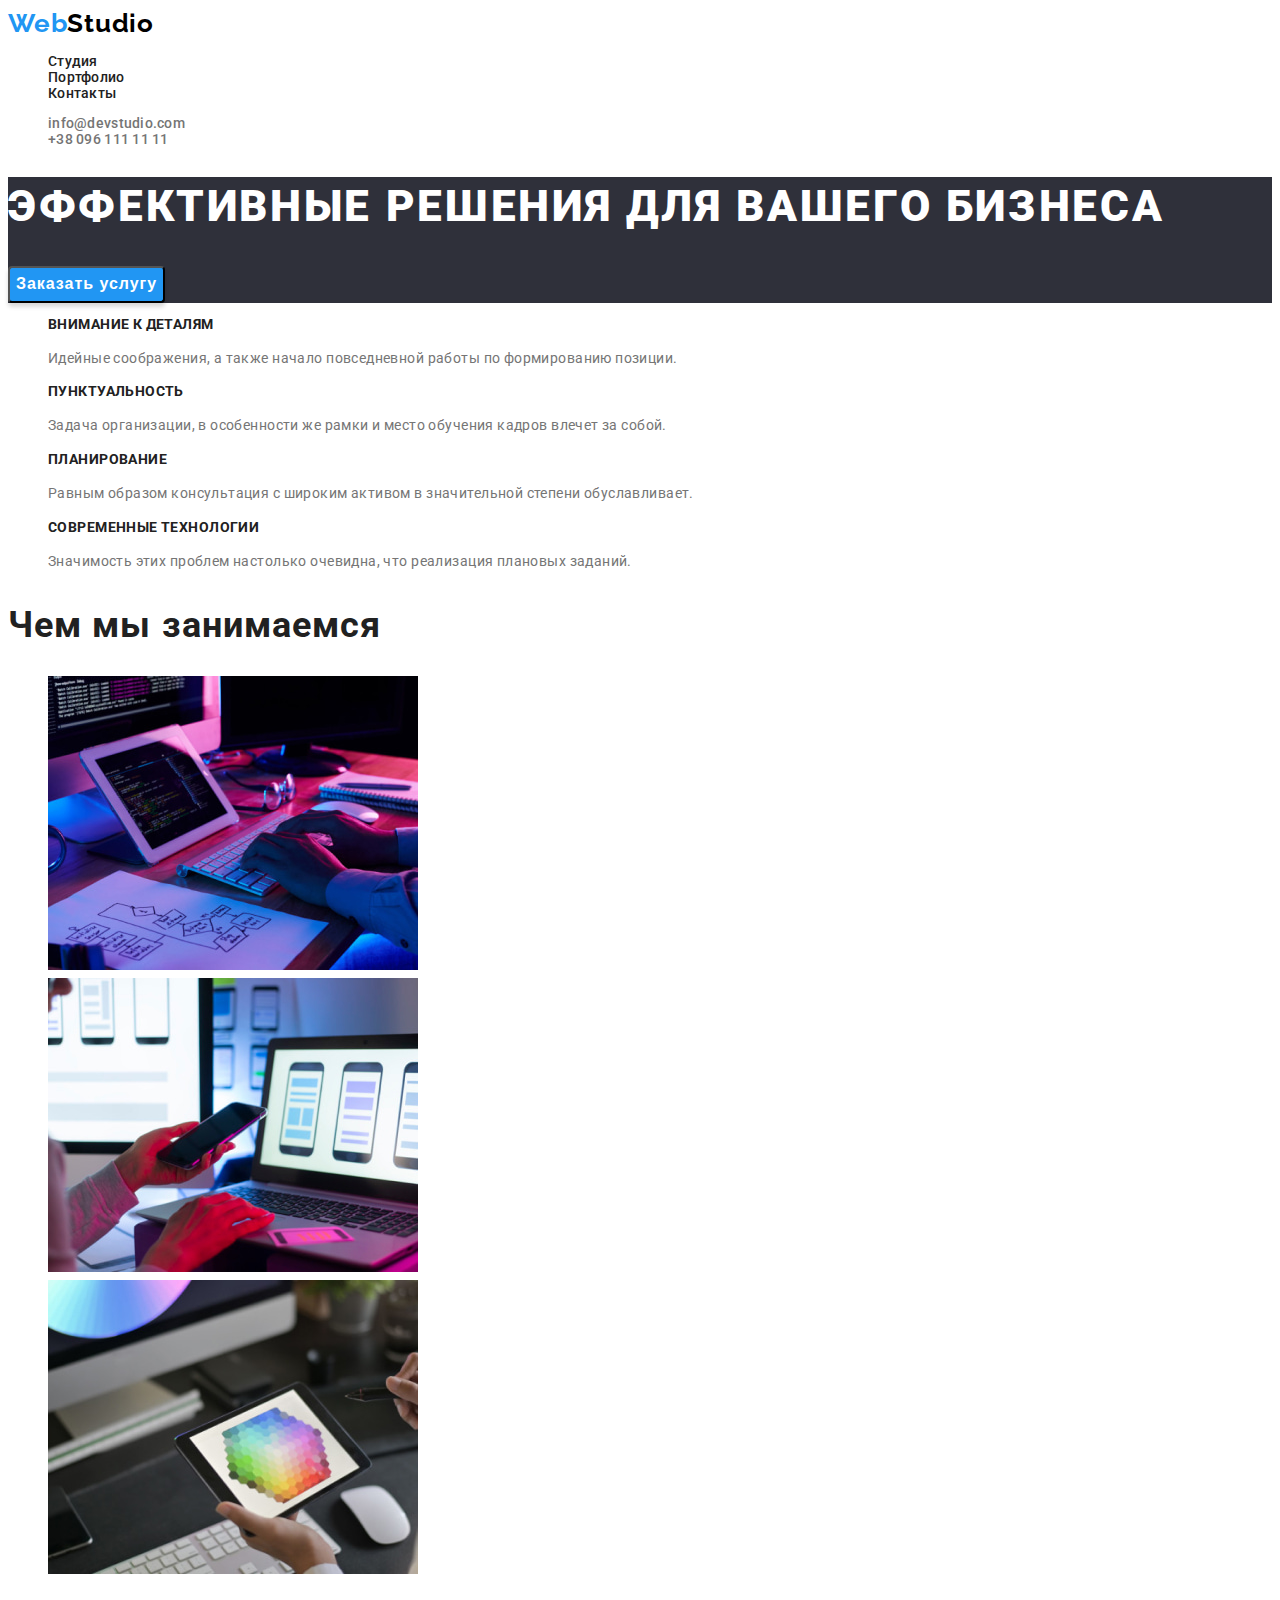
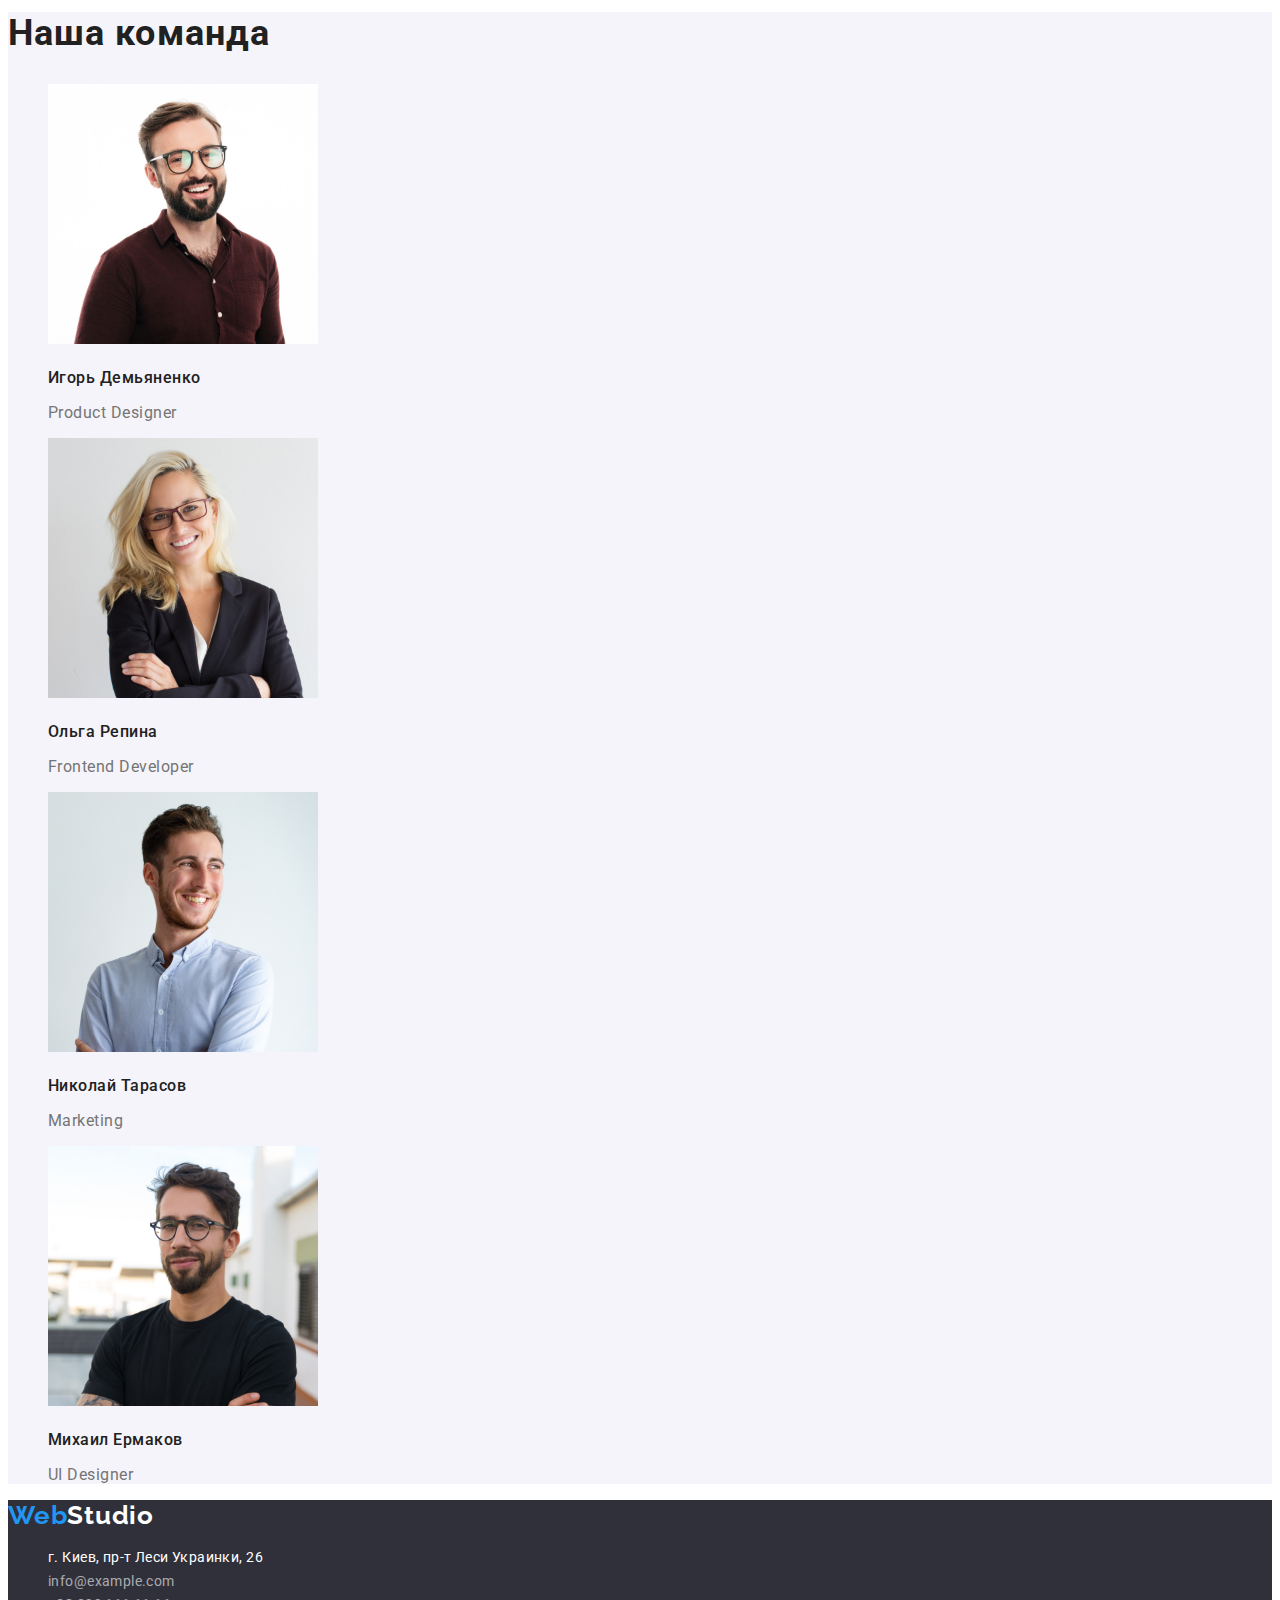
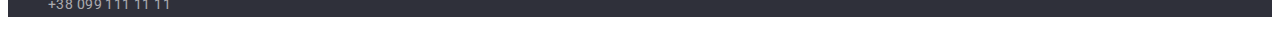
==== commit 860f1d1f: "Full" ====
--- a/index.html
+++ b/index.html
@@ -21,7 +21,9 @@
       >
       <nav class="nav">
         <ul class="nav-list">
-          <li><a class="nav-link" href="./index.html">Студия</a></li>
+          <li>
+            <a class="nav-link" href="./index.html">Студия</a>
+          </li>
           <li><a class="nav-link" href="./portfolio.html">Портфолио</a></li>
           <li><a class="nav-link" href="">Контакты</a></li>
         </ul>
--- a/css/styles.css
+++ b/css/styles.css
@@ -19,8 +19,8 @@
   --white: #ffffff;
   --black: #000000;
   /* Background colors */
-  --main-bg-color: #e5e5e5;
-  --secondary-bg-color: #2f303a;
+  --first-bg-color: #f5f4fa;
+  --second-bg-color: #2f303a;
 }
 
 body {
@@ -29,7 +29,7 @@
   line-height: 1.71;
   letter-spacing: 0.03em;
   color: var(--main-text-color);
-  background-color: var(--main-bg-color);
+  background-color: var(--white);
 }
 
 /* Header */
@@ -51,7 +51,6 @@
 }
 
 .nav-list {
-  font-family: var(--main-font);
   font-weight: 500;
   font-size: 14px;
   line-height: 1.14;
@@ -66,9 +65,11 @@
 .nav-link:focus {
   color: var(--accent-color);
 }
-
+.nav-link[title] {
+  color: var(--accent-color);
+  text-decoration: none;
+}
 .header-list {
-  font-family: var(--main-font);
   font-weight: 500;
   font-size: 14px;
   line-height: 1.14;
@@ -91,10 +92,9 @@
 
 /* Hero */
 .hero {
-  background-color: var(--secondary-bg-color);
+  background-color: var(--second-bg-color);
 }
 .title-hero {
-  font-family: var(--main-font);
   font-weight: 900;
   font-size: 44px;
   line-height: 1.36;
@@ -103,13 +103,15 @@
   color: var(--white);
 }
 .btn-hero {
-  font-family: var(--main-font);
   font-weight: 700;
   font-size: 16px;
   line-height: 1.88;
   letter-spacing: 0.06em;
   color: var(--white);
   background-color: var(--accent-color);
+  box-shadow: 0px 4px 4px rgba(0, 0, 0, 0.15);
+  border-radius: 4px;
+  cursor: pointer;
 }
 .btn-hero:hover,
 .btn-hero:focus {
@@ -117,6 +119,9 @@
   background-color: var(--accent-color);
 }
 /* Advantages */
+.advantage-list {
+  list-style: none;
+}
 .advantage-title {
   position: absolute;
   width: 1px;
@@ -130,7 +135,6 @@
   overflow: hidden;
 }
 .advantage-item-title {
-  font-family: var(--main-font);
   font-weight: 700;
   font-size: 14px;
   line-height: 1.14;
@@ -139,7 +143,6 @@
   color: var(--title-color);
 }
 .advantage-text {
-  font-family: var(--main-font);
   font-size: 14px;
   line-height: 1.71;
   letter-spacing: 0.03em;
@@ -147,8 +150,10 @@
 }
 
 /* What we do */
+.activity-list {
+  list-style: none;
+}
 .activity-title {
-  font-family: var(--main-font);
   font-weight: 700;
   font-size: 36px;
   line-height: 1.17;
@@ -157,8 +162,13 @@
 }
 
 /* Team */
+.team {
+  background-color: var(--first-bg-color);
+}
+.team-list {
+  list-style: none;
+}
 .team-title {
-  font-family: var(--main-font);
   font-weight: 700;
   font-size: 36px;
   line-height: 1.17;
@@ -166,7 +176,6 @@
   color: var(--title-color);
 }
 .team-member-name {
-  font-family: var(--main-font);
   font-weight: 500;
   font-size: 16px;
   line-height: 1.19;
@@ -174,7 +183,6 @@
   color: var(--title-color);
 }
 .team-text {
-  font-family: var(--main-font);
   font-size: 16px;
   line-height: 1.19;
   letter-spacing: 0.03em;
@@ -184,7 +192,7 @@
 /* Footer */
 
 .footer {
-  background-color: var(--secondary-bg-color);
+  background-color: var(--second-bg-color);
 }
 .footer-logo {
   font-family: var(--secondary-font);
@@ -199,20 +207,107 @@
   color: var(--accent-color);
 }
 .footer-list {
-  font-family: var(--main-font);
-  font-size: 14px;
-  line-height: 1.71;
-  letter-spacing: 0.03em;
-  list-style: none;
-  color: var(--white);
-}
-.footer-address-link,
-.footer-mail-link,
+  list-style: none;
+}
+
+.footer-address-link {
+  font-style: normal;
+  font-size: 14px;
+  line-height: 1.71;
+  letter-spacing: 0.03em;
+  text-decoration: none;
+  color: var(--white);
+}
+.footer-mail-link {
+  font-style: normal;
+  font-size: 14px;
+  line-height: 1.71;
+  letter-spacing: 0.03em;
+  text-decoration: none;
+  color: rgba(255, 255, 255, 0.6);
+}
 .footer-tel-link {
-  text-decoration: none;
-}
+  font-style: normal;
+  font-size: 14px;
+  line-height: 1.71;
+  letter-spacing: 0.03em;
+  text-decoration: none;
+  color: rgba(255, 255, 255, 0.6);
+}
+
+.footer-address-link:hover,
+.footer-mail-link:hover,
+.footer-tel-link:hover,
 .footer-address-link:focus,
 .footer-mail-link:focus,
 .footer-tel-link:focus {
-  color: var(--main-text-color);
-}
+  color: var(--accent-color);
+}
+
+/* Portfolio */
+
+.main-title {
+  position: absolute;
+  width: 1px;
+  height: 1px;
+  margin: -1px;
+  border: 0;
+  padding: 0;
+  white-space: nowrap;
+  clip-path: inset(100%);
+  clip: rect(0 0 0 0);
+  overflow: hidden;
+}
+.filter-title {
+  position: absolute;
+  width: 1px;
+  height: 1px;
+  margin: -1px;
+  border: 0;
+  padding: 0;
+  white-space: nowrap;
+  clip-path: inset(100%);
+  clip: rect(0 0 0 0);
+  overflow: hidden;
+}
+
+.filter-btn-list {
+  list-style: none;
+}
+.filter-btn {
+  font-family: var(--main-font);
+  font-weight: 500;
+  font-size: 16px;
+  line-height: 1.44;
+  text-align: center;
+  letter-spacing: 0.03em;
+  color: var(--title-color);
+  background: var(--first-bg-color);
+  border-radius: 4px;
+  cursor: pointer;
+}
+.filter-btn:hover,
+.filter-btn:focus {
+  color: var(--white);
+  background-color: var(--accent-color);
+  box-shadow: 0px 3px 1px rgba(0, 0, 0, 0.1), 0px 1px 2px rgba(0, 0, 0, 0.08),
+    0px 2px 2px rgba(0, 0, 0, 0.12);
+  border-radius: 4px;
+}
+.filter-list {
+  list-style: none;
+}
+.filter-item-title {
+  font-weight: 700;
+  font-size: 18px;
+  line-height: 2;
+  letter-spacing: 0.06em;
+  color: var(--title-color);
+}
+.filter-text {
+  font-weight: normal;
+  font-size: 16px;
+  line-height: 1.88;
+  letter-spacing: 0.03em;
+  color: var(--main-text-color);
+}
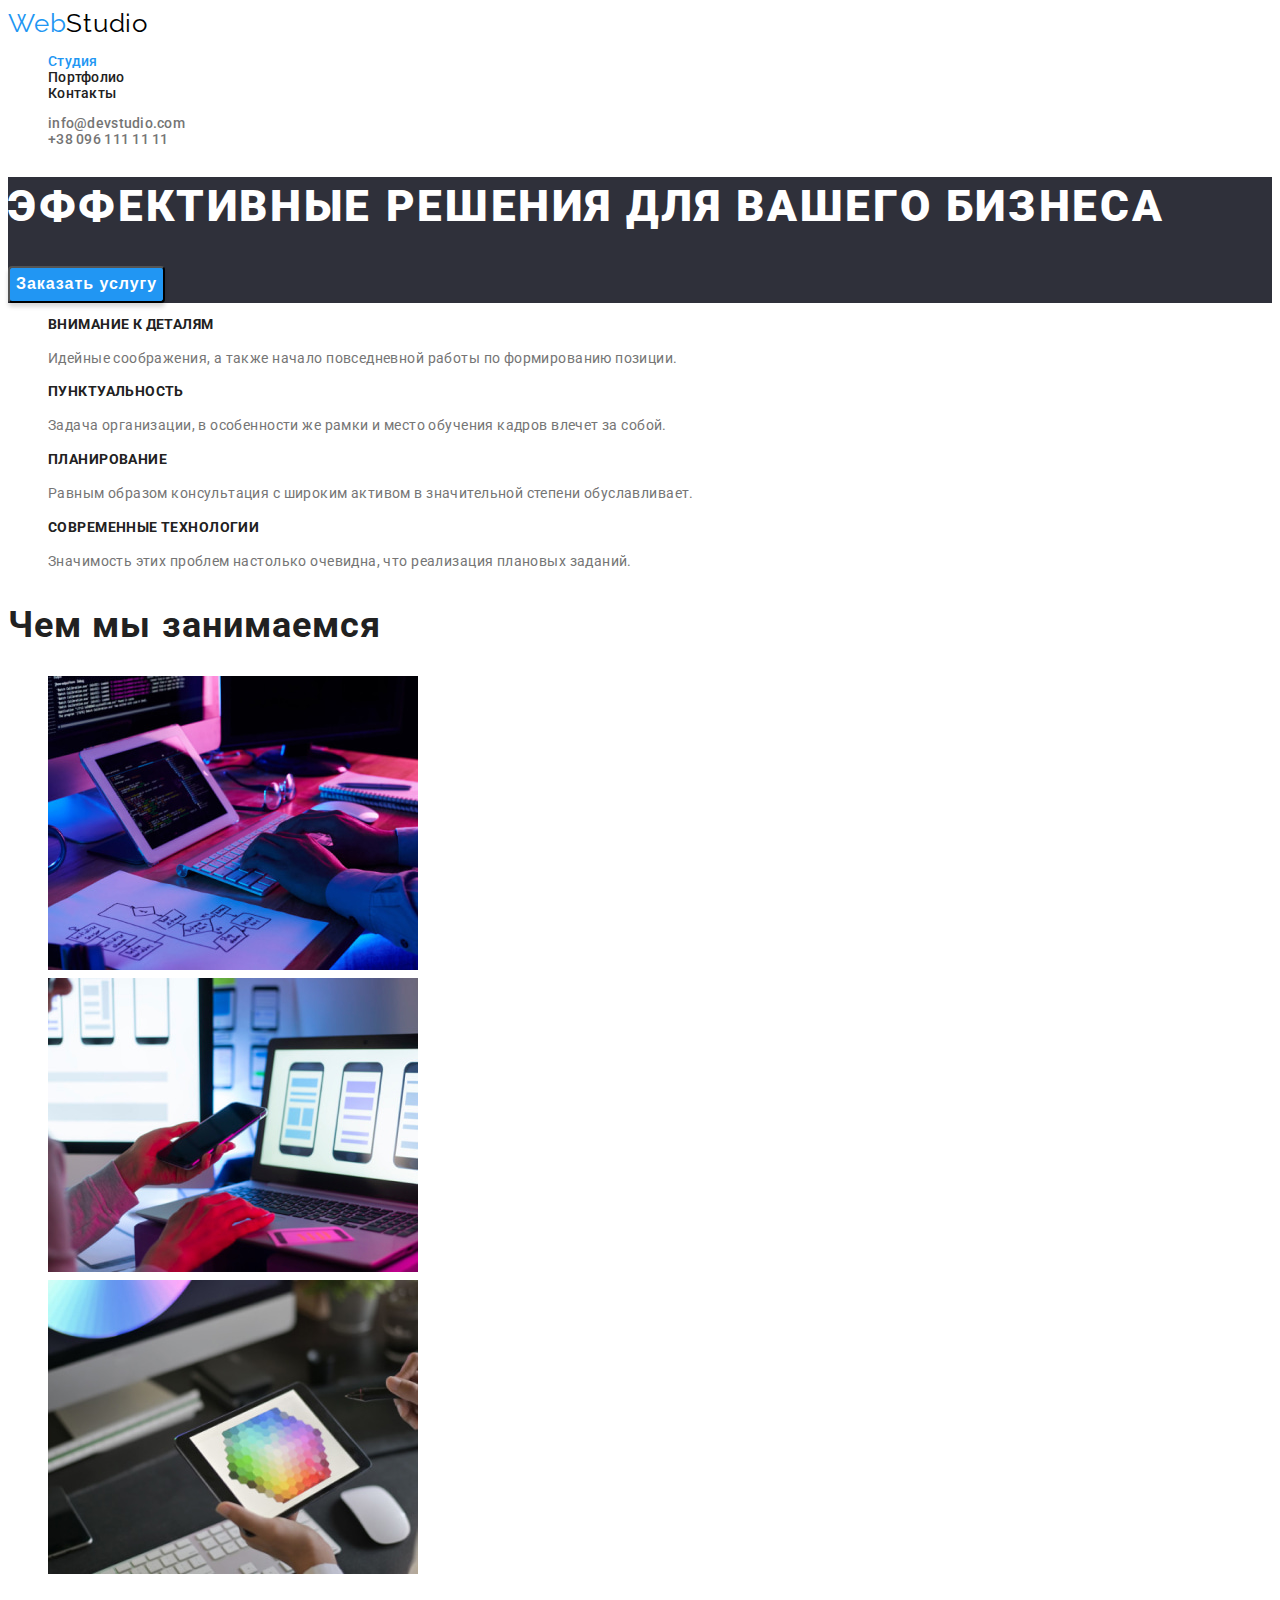
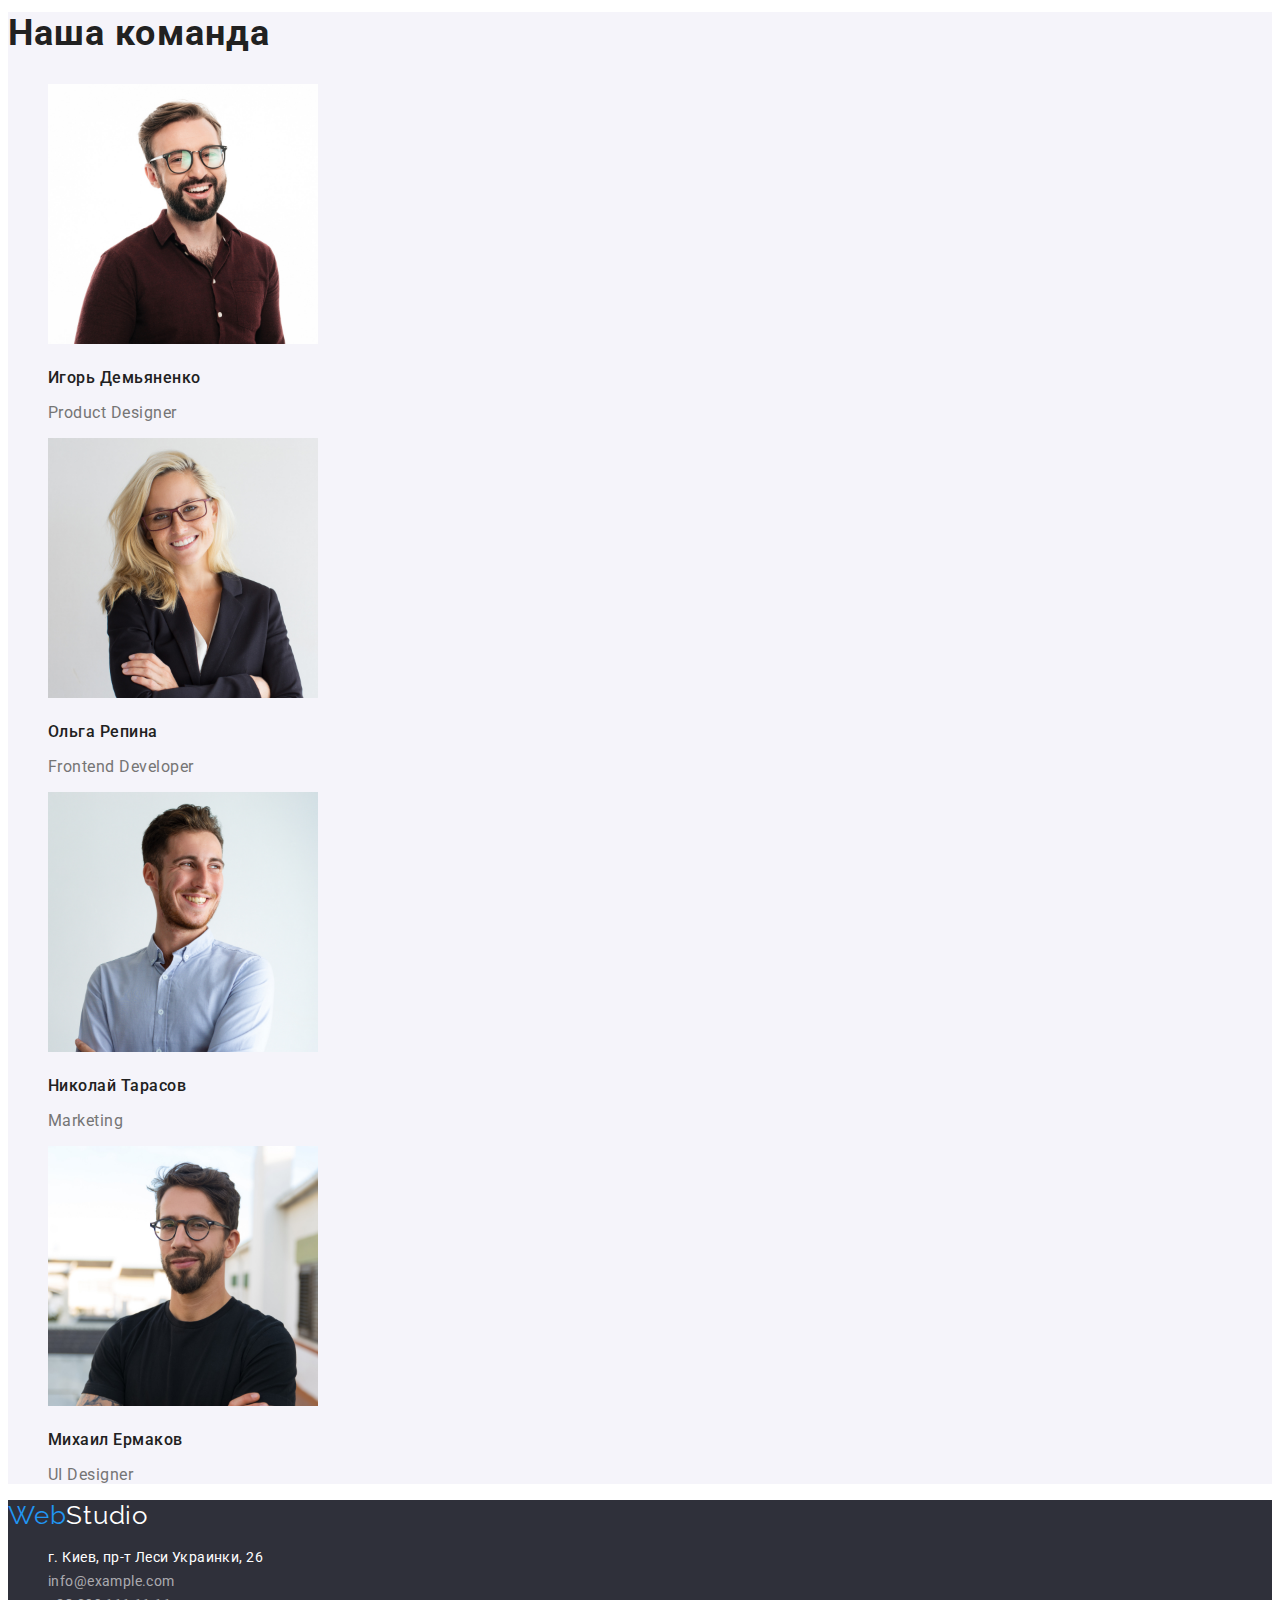
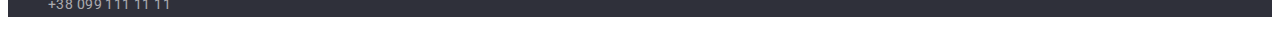
==== commit d1daf5fc: "HW-2 corrections-2" ====
--- a/index.html
+++ b/index.html
@@ -22,7 +22,7 @@
       <nav class="nav">
         <ul class="nav-list">
           <li>
-            <a class="nav-link" href="./index.html">Студия</a>
+            <a class="nav-link" href="./index.html" title="Студия">Студия</a>
           </li>
           <li><a class="nav-link" href="./portfolio.html">Портфолио</a></li>
           <li><a class="nav-link" href="">Контакты</a></li>
--- a/css/styles.css
+++ b/css/styles.css
@@ -39,7 +39,6 @@
 }
 .logo {
   font-family: var(--secondary-font);
-  font-weight: 700;
   font-size: 26px;
   line-height: 1.19;
   letter-spacing: 0.03em;
@@ -135,7 +134,6 @@
   overflow: hidden;
 }
 .advantage-item-title {
-  font-weight: 700;
   font-size: 14px;
   line-height: 1.14;
   letter-spacing: 0.03em;
@@ -154,7 +152,6 @@
   list-style: none;
 }
 .activity-title {
-  font-weight: 700;
   font-size: 36px;
   line-height: 1.17;
   letter-spacing: 0.03em;
@@ -169,7 +166,6 @@
   list-style: none;
 }
 .team-title {
-  font-weight: 700;
   font-size: 36px;
   line-height: 1.17;
   letter-spacing: 0.03em;
@@ -196,7 +192,6 @@
 }
 .footer-logo {
   font-family: var(--secondary-font);
-  font-weight: 700;
   font-size: 26px;
   line-height: 1.19;
   letter-spacing: 0.03em;
@@ -298,7 +293,6 @@
   list-style: none;
 }
 .filter-item-title {
-  font-weight: 700;
   font-size: 18px;
   line-height: 2;
   letter-spacing: 0.06em;
